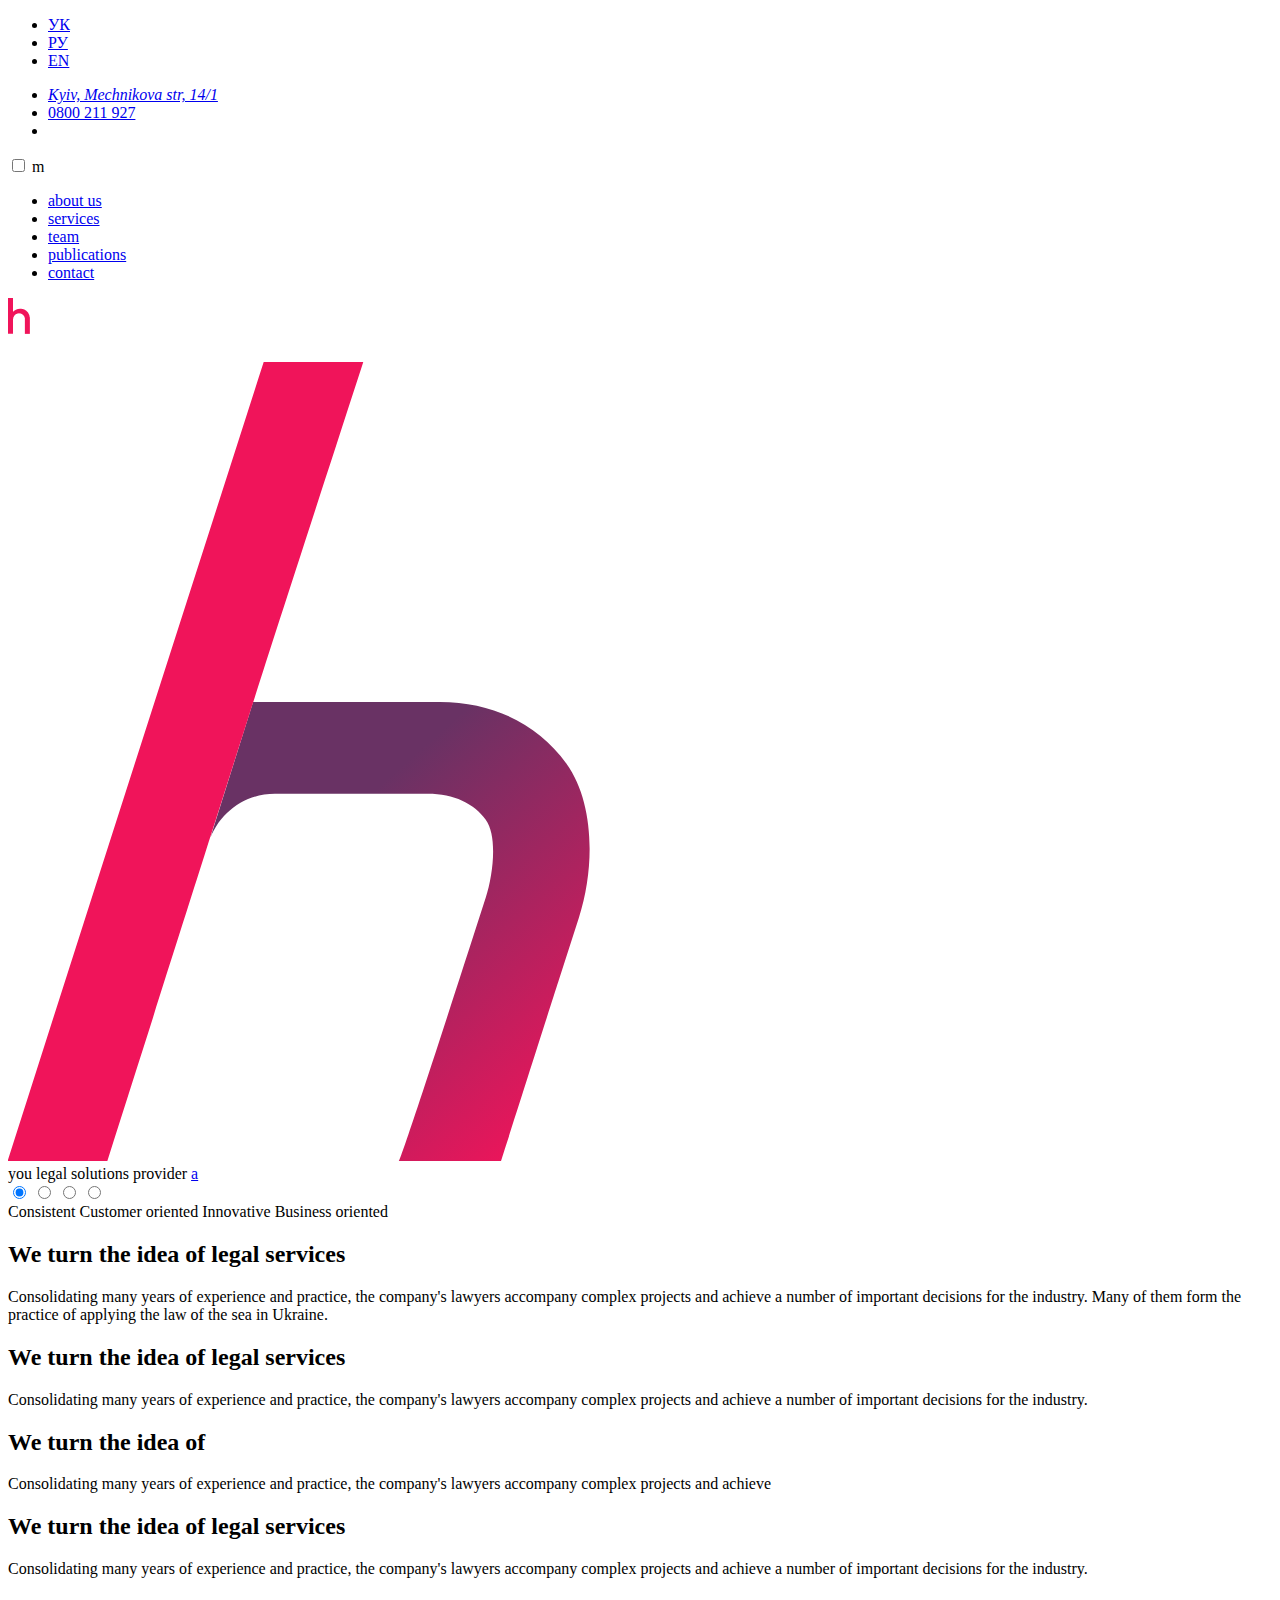
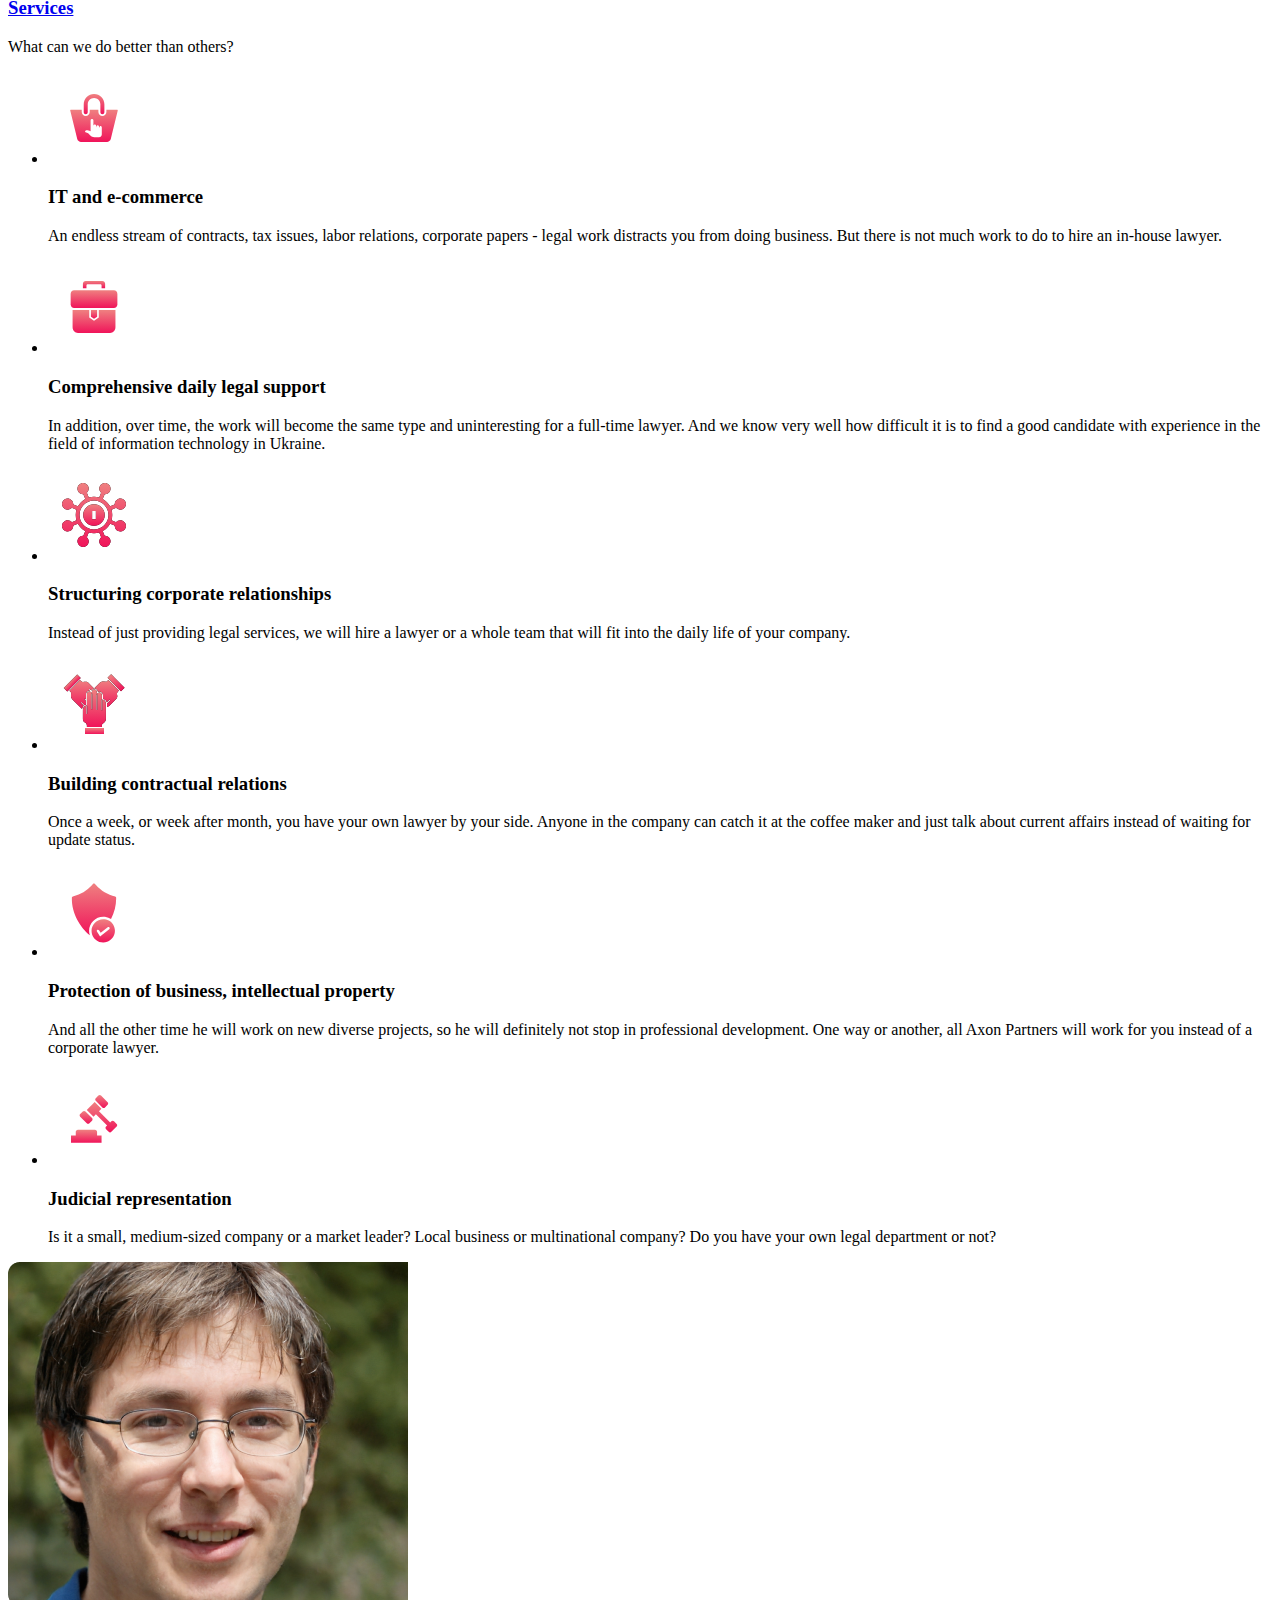
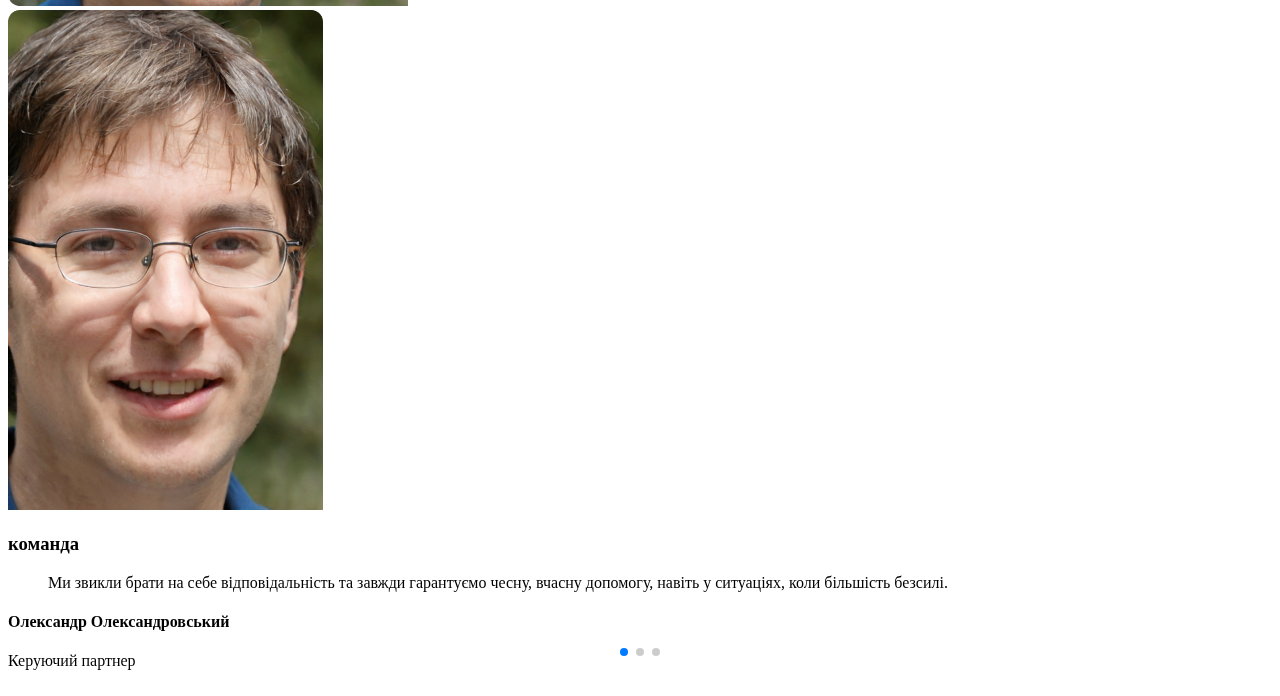
==== dev/index.html @ 2caf0a15 "f" ====
<!DOCTYPE html>
<html lang="en">

<head>
    <meta charset="UTF-8">
    <meta http-equiv="X-UA-Compatible" content="IE=edge">
    <meta name="viewport" content="width=device-width, initial-scale=1.0">
    <link rel="stylesheet" href="https://cdn.jsdelivr.net/npm/swiper@8/swiper-bundle.min.css"/>
    <link rel="stylesheet" href="css/style.css">
    <title>Document</title>
</head>

<body>
    <div id="wrapper">
        <header id="header">
            <div class="container">
                <div class="head">
                    <div class="head__text">
                        <div class="head__menu-top">
                            <ul class="head__lang">
                                <li class="head__info-lang"><a class="head__lang-link" href="#">УК</a></li>
                                <li class="head__info-lang"><a class="head__lang-link" href="#">РУ</a></li>
                                <li class="head__info-lang"><a class="head__lang-link head__lang-link--active" href="#">EN</a></li>
                            </ul>
                            <ul class="head__info">
                                <li class="head__info-contact mobile-none">
                                    <a class="head__contact-link head__contact-link--fw-reg" href="#">
                                        <address>Kyiv, Mechnikova str, 14/1</address>
                                    </a>
                                </li>
                                <li class="head__info-contact"><a class="head__contact-link" href="tel:0800211927">0800 211 927</a></li>
                                <li class="head__info-contact mobile-none"><a class="head__contact-link head__fb" href="#"><span class="icon-facebook"></span></a></li>
                            </ul>
                        </div>
                        <input id="drop" type="checkbox">
                        <label for="drop" class="drop"><span>m</span></label>
                        <div class="drop-bg">
                            <ul class="head__menu mobile-none">
                                <li class="head__menu-list"><a class="head__menu-link" href="#">about us</a></li>
                                <li class="head__menu-list"><a class="head__menu-link" href="#">services</a></li>
                                <li class="head__menu-list"><a class="head__menu-link" href="#">team</a></li>
                                <li class="head__menu-list"><a class="head__menu-link" href="#">publications</a></li>
                                <li class="head__menu-list"><a class="head__menu-link" href="#">contact</a></li>
                            </ul>
                        </div>
                    </div>
                    <div class="head__logo">
                        <a class="head__logo-link" href="#"><img src="images/logo.png" alt="logo"></a>
                    </div>
                </div>
            </div>
        </header>
        <main id="main">
            <div class="main-grad">
                <div class="container">
                    <div class="symbol">
                        <div class="symbol__img">
                            <img src="images/Symbol.svg" alt="symbol">
                        </div>
                        <span class="symbol__text-pos">you legal solutions provider</span>
                        <a href="#" class="symbol__btn-pos"><span class="symbol__arrow">a</span></a>
                    </div>
                    <div class="menu-check">
                        <input id="cons" name="chek" type="radio" checked>
                        <input id="cust" name="chek" type="radio">
                        <input id="innov" name="chek" type="radio">
                        <input id="busin" name="chek" type="radio">
                        <div class="menu-check__list menu-check__swiper">
                            <label class="hero menu-check__click" for="cons">Consistent</label>
                            <label class="hero menu-check__click" for="cust">Customer oriented</label>
                            <label class="hero menu-check__click" for="innov">Innovative</label>
                            <label class="hero menu-check__click" for="busin">Business oriented</label>
                        </div>
                        <div class="menu-check__body">
                            <div class="cons radio">
                                <h2 class="menu-check__title">We turn the idea of legal services</h2>
                                <p>
                                    Consolidating many years of experience and practice, the
                                    company's lawyers accompany complex projects and
                                    achieve a number of important decisions for the industry.
                                    Many of them form the practice of applying the law of the
                                    sea in Ukraine.
                                </p>
                            </div>
                            <div class="cust radio">
                                <h2 class="menu-check__title">We turn the idea of legal services</h2>
                                <p>
                                    Consolidating many years of experience and practice, the 
                                    company's lawyers accompany complex projects and 
                                    achieve a number of important decisions for the industry.
                                </p>
                            </div>
                            <div class="innov radio">
                                <h2 class="menu-check__title">We turn the idea of </h2>
                                <p>
                                    Consolidating many years of experience and practice, the 
                                    company's lawyers accompany complex projects and 
                                    achieve
                                </p>
                            </div>
                            <div class="busin radio">
                                <h2 class="menu-check__title">We turn the idea of legal services</h2>
                                <p>
                                    Consolidating many years of experience and practice, the 
                                    company's lawyers accompany complex projects and 
                                    achieve a number of important decisions for the industry. 
                                </p>
                            </div>
                        </div>
                    </div>
                    <div class="line-cards">
                        <a class="line-cards__btn" href="#"><h3 class="h3-caps line-cards__h3-caps">Services</h3></a>
                        <span class="hero line-cards__hero">What can we do better than others?</span>
                        <ul class="line-cards__list">
                            <li class="line-cards__list-li">
                                <div class="line-cards__card">
                                    <div class="line-cards__photo">
                                        <img src="images/it.svg" alt="it">
                                    </div>
                                    <div class="line-cards__text">
                                        <h3 class="line-cards__title">IT and e-commerce</h3>
                                        <p class="line-cards__description">
                                            An endless stream of contracts, tax issues, labor relations,
                                            corporate papers - legal work distracts you from doing business.
                                            But there is not much work to do to hire an in-house lawyer.
                                        </p>
                                    </div>
                                </div>
                            </li>
                            <li class="line-cards__list-li">
                                <div class="line-cards__card">
                                    <div class="line-cards__photo">
                                        <img src="images/comprehensive.svg" alt="comprehensive">
                                    </div>
                                    <div class="line-cards__text">
                                        <h3 class="line-cards__title">Comprehensive daily
                                            legal support</h3>
                                        <p class="line-cards__description">
                                            In addition, over time, the work will become the same type and
                                            uninteresting for a full-time lawyer. And we know very well
                                            how difficult it is to find a good candidate
                                            with experience in the field of information technology in Ukraine.
                                        </p>
                                    </div>
                                </div>
                            </li>
                            <li class="line-cards__list-li">
                                <div class="line-cards__card">
                                    <div class="line-cards__photo">
                                        <img src="images/structuring.svg" alt="structuring">
                                    </div>
                                    <div class="line-cards__text">
                                        <h3 class="line-cards__title">Structuring corporate relationships</h3>
                                        <p class="line-cards__description">
                                            Instead of just providing legal services, we will hire a
                                            lawyer or a whole team that will fit into the daily life of your company.
                                        </p>
                                    </div>
                                </div>
                            </li>
                            <li class="line-cards__list-li">
                                <div class="line-cards__card">
                                    <div class="line-cards__photo">
                                        <img src="images/building.svg" alt="building">
                                    </div>
                                    <div class="line-cards__text">
                                        <h3 class="line-cards__title">Building contractual relations</h3>
                                        <p class="line-cards__description">
                                            Once a week, or week after month, you have your own lawyer
                                            by your side. Anyone in the company can catch it at
                                            the coffee maker and just talk about current affairs
                                            instead of waiting for update status.
                                        </p>
                                    </div>
                                </div>
                            </li>
                            <li class="line-cards__list-li">
                                <div class="line-cards__card">
                                    <div class="line-cards__photo">
                                        <img src="images/protection.svg" alt="protection">
                                    </div>
                                    <div class="line-cards__text">
                                        <h3 class="line-cards__title">Protection of business, intellectual property</h3>
                                        <p class="line-cards__description">
                                            And all the other time he will work on new diverse projects,
                                            so he will definitely not stop in professional development.
                                            One way or another, all Axon Partners will work for you
                                            instead of a corporate lawyer.
                                        </p>
                                    </div>
                                </div>
                            </li>
                            <li class="line-cards__list-li">
                                <div class="line-cards__card">
                                    <div class="line-cards__photo">
                                        <img src="images/judicial.svg" alt="judicial">
                                    </div>
                                    <div class="line-cards__text">
                                        <h3 class="line-cards__title">Judicial representation</h3>
                                        <p class="line-cards__description">
                                            Is it a small, medium-sized company or a market leader?
                                            Local business or multinational company?
                                            Do you have your own legal department or not?
                                        </p>
                                    </div>
                                </div>
                            </li>
                        </ul>
                    </div>
                </div>
            </div>
            <div class="container">
                <div class="swiper">
                    <div class="swiper-wrapper">
                        <div class="swiper-slide">
                            <div class="team">
                                <div class="team__photo">
                                    <div class="team__petay">
                                        <img src="images/petay.png" alt="petay">
                                    </div>
                                    <div class="team__petay-mobile">
                                        <img src="images/petay-mobile.png" alt="petay-mobile">
                                    </div>
                                </div>
                                <div class="team__discription">
                                    <h3 class="h3-caps">команда</h3>
                                    <blockquote class="hero team__hero">
                                        Ми звикли брати на себе відповідальність та завжди 
                                        гарантуємо чесну, вчасну допомогу, навіть у ситуаціях, 
                                        коли більшість безсилі.
                                    </blockquote>
                                    <figcaption>
                                        <h4 class="team__name">Олександр Олександровський</h4>
                                        <span class="team__position">Керуючий партнер</span>
                                    </figcaption>
                                </div>
                            </div>
                        </div>
                        <div class="swiper-slide">
                            <div class="team">
                                <div class="team_photo">
                                    <div class="team__petay">
                                        <img src="images/petay.png" alt="petay">
                                    </div>
                                    <div class="team__petay-mobile">
                                        <img src="images/petay-mobile.png" alt="petay-mobile">
                                    </div>
                                </div>
                                <div class="team__discription">
                                    <h3 class="h3-caps">команда</h3>
                                    <blockquote class="hero team__hero">
                                        Ми звикли брати на себе відповідальність та завжди 
                                        гарантуємо чесну, вчасну допомогу, навіть у ситуаціях, 
                                        коли більшість безсилі.
                                    </blockquote>
                                    <figcaption>
                                        <h4 class="team__name">Олександр Олександровський</h4>
                                        <span class="team__position">Керуючий партнер</span>
                                    </figcaption>
                                </div>
                            </div>
                        </div>
                        <div class="swiper-slide">
                            <div class="team">
                                <div class="team__photo">
                                    <div class="team__petay">
                                        <img src="images/petay.png" alt="petay">
                                    </div>
                                    <div class="team__petay-mobile">
                                        <img src="images/petay-mobile.png" alt="petay-mobile">
                                    </div>
                                </div>
                                <div class="team__discription">
                                    <h3 class="h3-caps">команда</h3>
                                    <blockquote class="hero team__hero">
                                        Ми звикли брати на себе відповідальність та завжди 
                                        гарантуємо чесну, вчасну допомогу, навіть у ситуаціях, 
                                        коли більшість безсилі.
                                    </blockquote>
                                    <figcaption>
                                        <h4 class="team__name">Олександр Олександровський</h4>
                                        <span class="team__position">Керуючий партнер</span>
                                    </figcaption>
                                </div>
                            </div>
                        </div>
                    </div>
                    <div class="swiper-pagination"></div>
                </div>
            </div>
            <div class="brand">
                <div class="container">
                    <div class="brand__grid-box">
                        <a href=""><img src="" alt=""></a>
                        <a href=""><img src="" alt=""></a>
                        <a href=""><img src="" alt=""></a>
                        <a href=""><img src="" alt=""></a>
                        <a href=""><img src="" alt=""></a>
                        <a href=""><img src="" alt=""></a>
                        <a href=""><img src="" alt=""></a>
                        <a href=""><img src="" alt=""></a>
                    </div>
                    <!-- <ul>
                        <li><a href="#"><img src="ima" alt="hillel"></a></li>
                        <li><a href="#"><img src="" alt="wannabiz"></a></li>
                        <li><a href="#"><img src="" alt="targerine"></a></li>
                        <li><a href="#"><img src="" alt="3d_look"></a></li>
                        <li><a href="#"><img src="" alt="orangear"></a></li>
                        <li><a href="#"><img src="" alt="adtelligent"></a></li>
                        <li><a href="#"><img src="" alt="clickky"></a></li>
                        <li><a href="#"><img src="" alt="eco-leasing"></a></li>
                        <li><a href="#"><img src="" alt="infratek"></a></li>
                        <li><a href="#"><img src="" alt="city-park"></a></li>
                        <li><a href="#"><img src="" alt="art-print_studio"></a></li>
                        <li><a href="#"><img src="" alt="ultimate_card"></a></li>
                    </ul> -->
                </div>
            </div>
        <!-- </div> -->
        </main>
        <footer id="footer">
        </footer>
    </div>
    <script src="https://cdn.jsdelivr.net/npm/swiper@8/swiper-bundle.min.js"></script>
    <script>
        const swiper = new Swiper('.swiper', {
            loop: true,

            pagination: {
                el: '.swiper-pagination',
                clickable: true,
            },
        });
    </script>
    <!-- <script>
        const swiper_check = new Swiper('.menu-check__swiper', {
            loop: true,

            effect: slide,
            clickable: true,
            pagination: {
                el: '.swiper-slide',
                clickable: true,

                breakpoints: {
                    480: {
                        clickable: false,
                    },
                },
            },
        });
    </script> -->
</body>

</html>
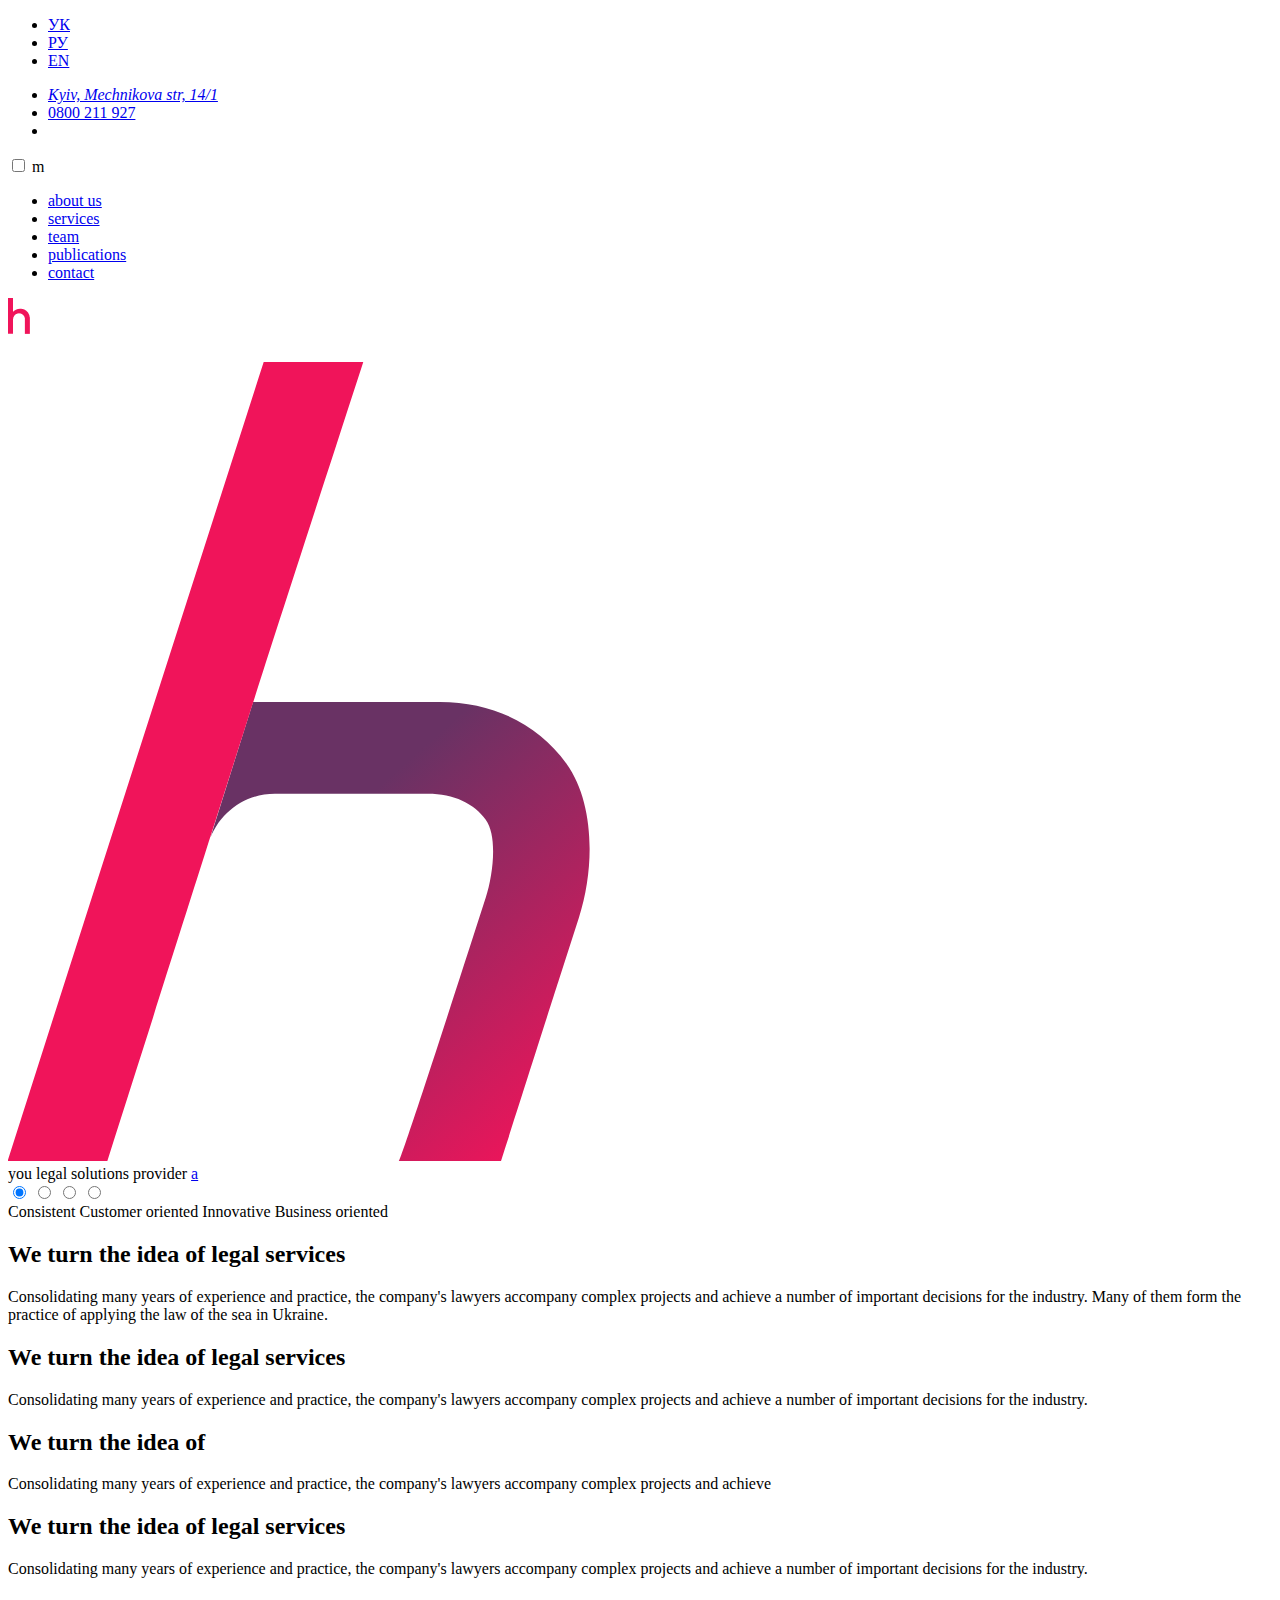
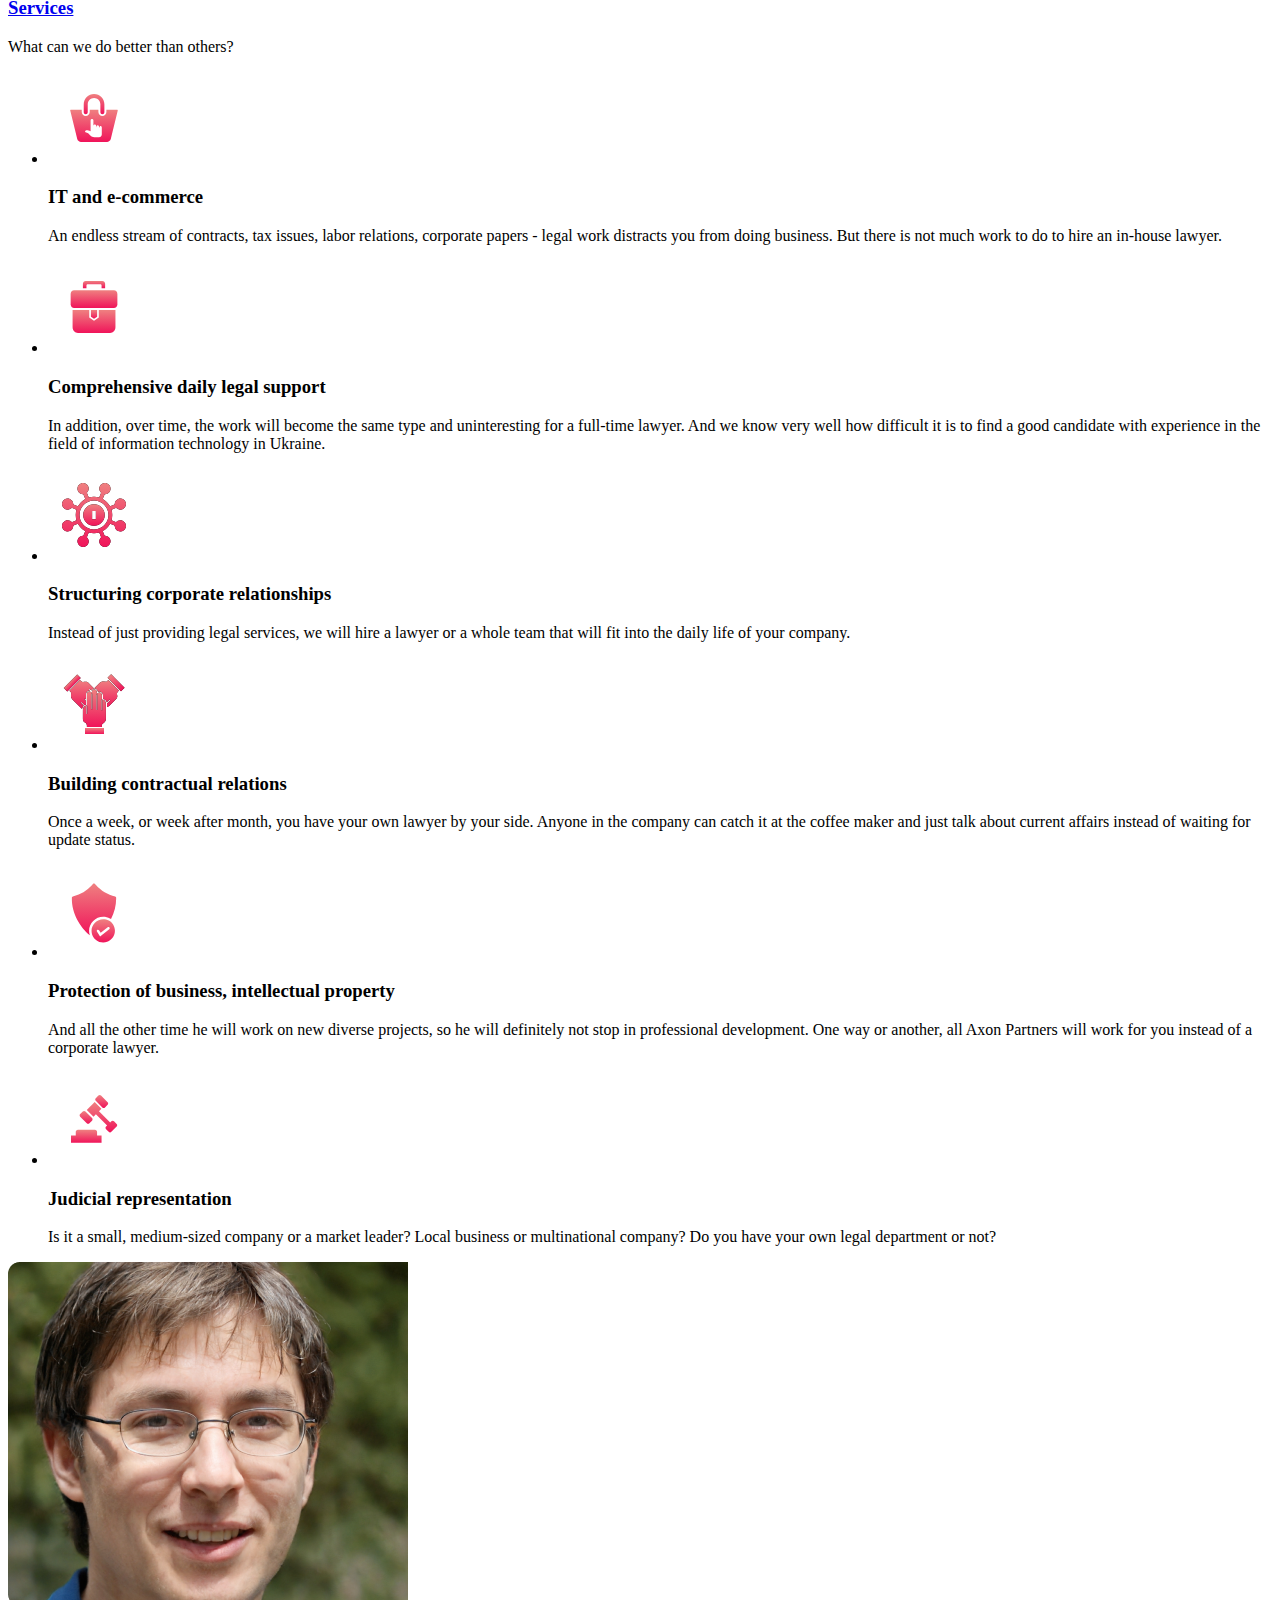
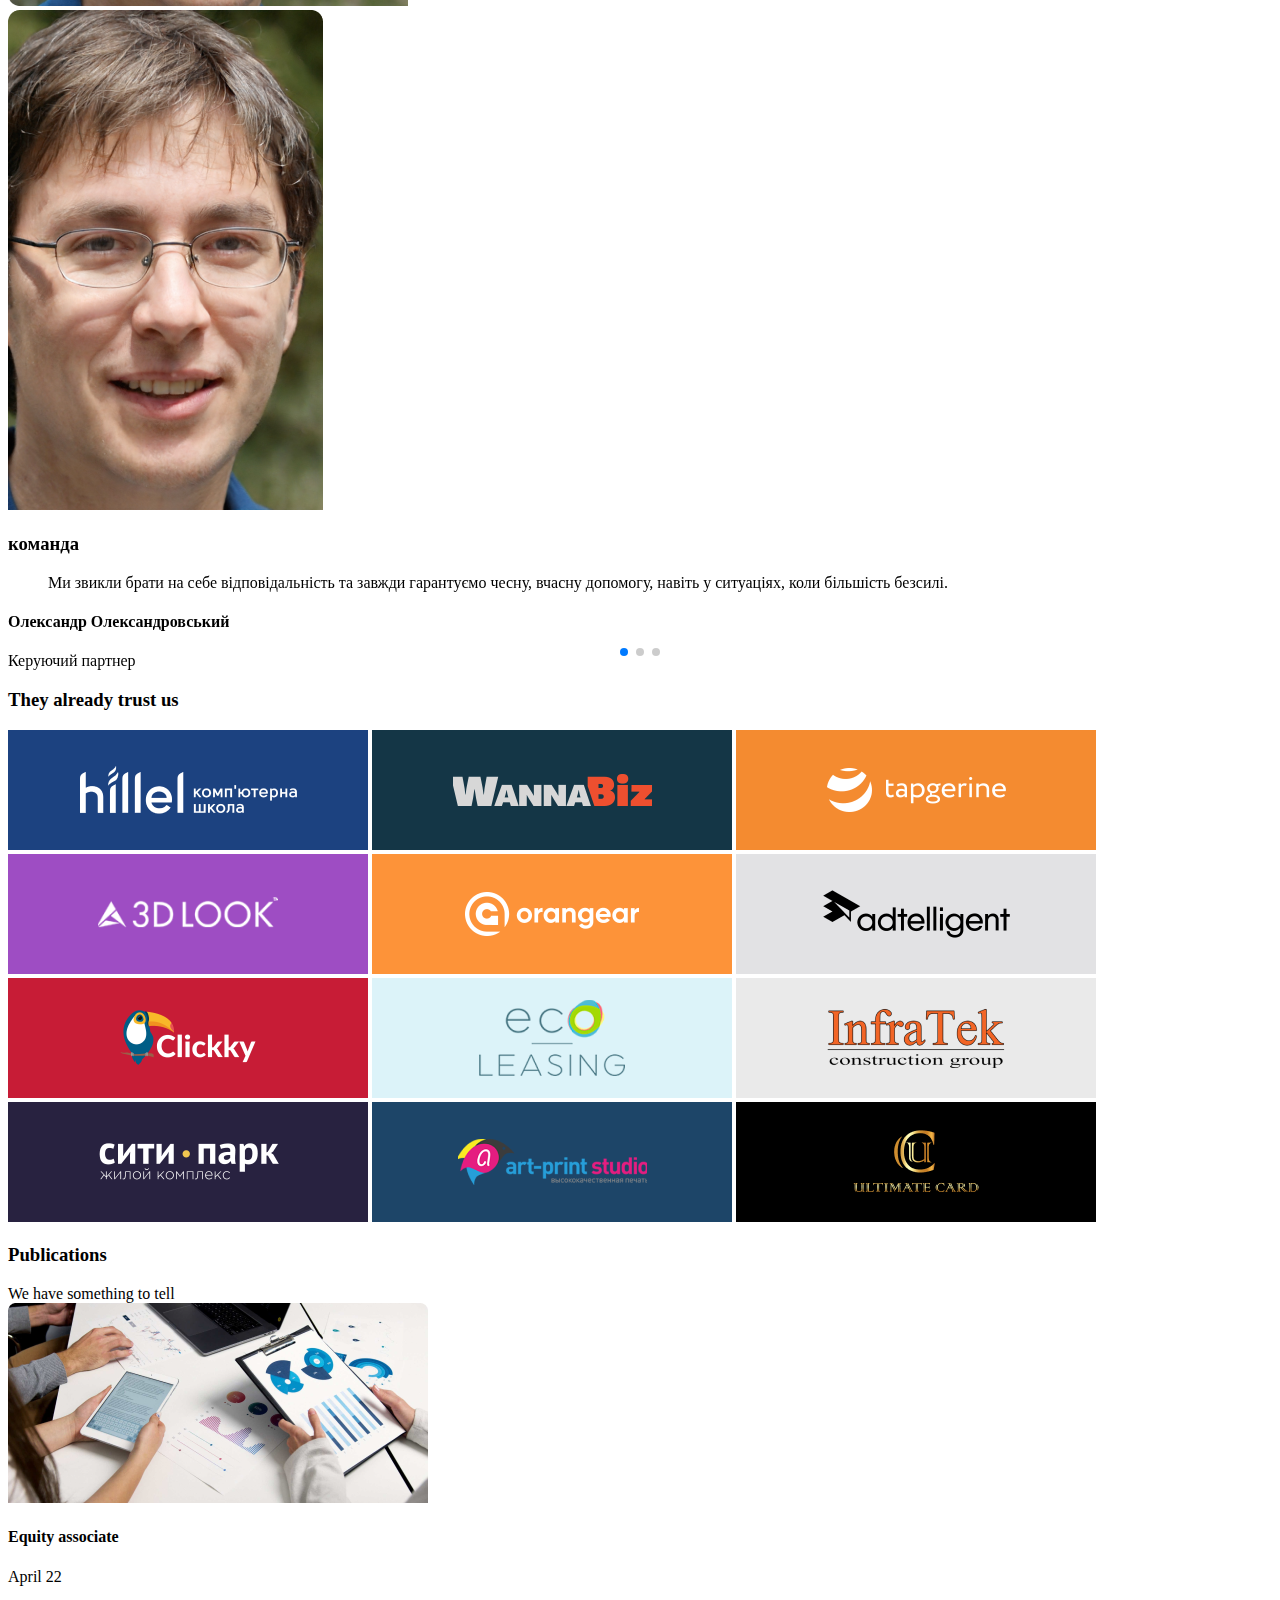
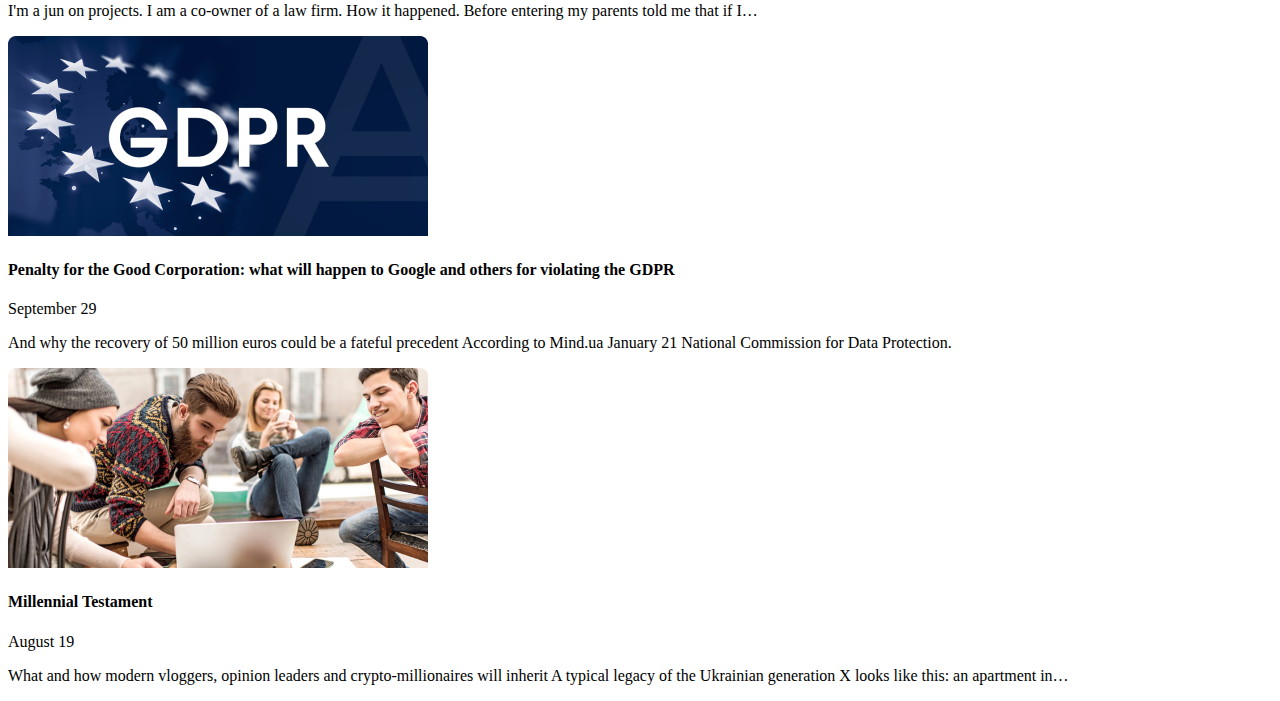
==== commit a3e539c4: "f" ====
--- a/dev/index.html
+++ b/dev/index.html
@@ -289,34 +289,61 @@
                 </div>
             </div>
             <div class="brand">
+                <h3 class="h3-caps brand__h3-caps">They already trust us</h3>
+                <div class="brand__grid-box">
+                    <a class="brand__img" href="#"><img src="images/hillel.png" alt="hillel"></a>
+                    <a class="brand__img" href="#"><img src="images/wannabiz.png" alt="wannabiz"></a>
+                    <a class="brand__img" href="#"><img src="images/targerin.png" alt="targerine"></a>
+                    <a class="brand__img" href="#"><img src="images/3d_look.png" alt="3d_look"></a>
+                    <a class="brand__img" href="#"><img src="images/orangear.png" alt="orangear"></a>
+                    <a class="brand__img" href="#"><img src="images/adtelligent.png" alt="adtelligent"></a>
+                    <a class="brand__img" href="#"><img src="images/clickky.png" alt="clickky"></a>
+                    <a class="brand__img" href="#"><img src="images/eco-leasing.png" alt="eco-leasing"></a>
+                    <a class="brand__img" href="#"><img src="images/infatek.png" alt="infratek"></a>
+                    <a class="brand__img" href="#"><img src="images/city-park.png" alt="city-park"></a>
+                    <a class="brand__img" href="#"><img src="images/art-print_studio.png" alt="art-print_studio"></a>
+                    <a class="brand__img" href="#"><img src="images/ultimate_card.png" alt="ultimate_card"></a>
+                </div>
+            </div>
+            <div class="article">
                 <div class="container">
-                    <div class="brand__grid-box">
-                        <a href=""><img src="" alt=""></a>
-                        <a href=""><img src="" alt=""></a>
-                        <a href=""><img src="" alt=""></a>
-                        <a href=""><img src="" alt=""></a>
-                        <a href=""><img src="" alt=""></a>
-                        <a href=""><img src="" alt=""></a>
-                        <a href=""><img src="" alt=""></a>
-                        <a href=""><img src="" alt=""></a>
-                    </div>
-                    <!-- <ul>
-                        <li><a href="#"><img src="ima" alt="hillel"></a></li>
-                        <li><a href="#"><img src="" alt="wannabiz"></a></li>
-                        <li><a href="#"><img src="" alt="targerine"></a></li>
-                        <li><a href="#"><img src="" alt="3d_look"></a></li>
-                        <li><a href="#"><img src="" alt="orangear"></a></li>
-                        <li><a href="#"><img src="" alt="adtelligent"></a></li>
-                        <li><a href="#"><img src="" alt="clickky"></a></li>
-                        <li><a href="#"><img src="" alt="eco-leasing"></a></li>
-                        <li><a href="#"><img src="" alt="infratek"></a></li>
-                        <li><a href="#"><img src="" alt="city-park"></a></li>
-                        <li><a href="#"><img src="" alt="art-print_studio"></a></li>
-                        <li><a href="#"><img src="" alt="ultimate_card"></a></li>
-                    </ul> -->
-                </div>
-            </div>
-        <!-- </div> -->
+                    <h3 class="h3-caps article__h3-caps">Publications</h3>
+                    <span class="hero article__hero">We have something to tell</span>
+                    <div class="article__grid-box">
+                        <div class="article__card">
+                            <div class="article__card-img">
+                                <img src="images/equity.png" alt="equity">
+                            </div>
+                            <div class="article__card-body">
+                                <h4 class="article__title">Equity associate</h4>
+                                <span class="article__date h3-caps">April 22</span>
+                                <p class="article__text">I'm a jun on projects. I am a co-owner of a law firm. How it happened. Before entering my parents told me that if I…</p>
+                            </div>
+                        </div>
+                        <div class="article__card">
+                            <div class="article__card-img">
+                                <img src="images/gdpr.png" alt="gdpr">
+                            </div>
+                            <div class="article__card-body">
+                                <h4 class="article__title">Penalty for the Good Corporation: what will happen to Google and others for violating the GDPR</h4>
+                                <span class="article__date h3-caps">September 29</span>
+                                <p class="article__text">And why the recovery of 50 million euros could be a fateful precedent According to Mind.ua January 21 National Commission for Data Protection.</p>
+                            </div>
+                        </div>
+                        <div class="article__card">
+                            <div class="article__card-img">
+                                <img src="images/testament.png" alt="testament">
+                            </div>
+                            <div class="article__card-body">
+                                <h4 class="article__title">Millennial Testament</h4>
+                                <span class="article__date h3-caps">August 19</span>
+                                <p class="article__text">What and how modern vloggers, opinion leaders and crypto-millionaires will inherit A typical legacy of the Ukrainian generation X looks like this: an apartment in…</p>
+                            </div>
+                        </div>
+                    </div>
+                </div>
+            </div>
+            </div>
         </main>
         <footer id="footer">
         </footer>
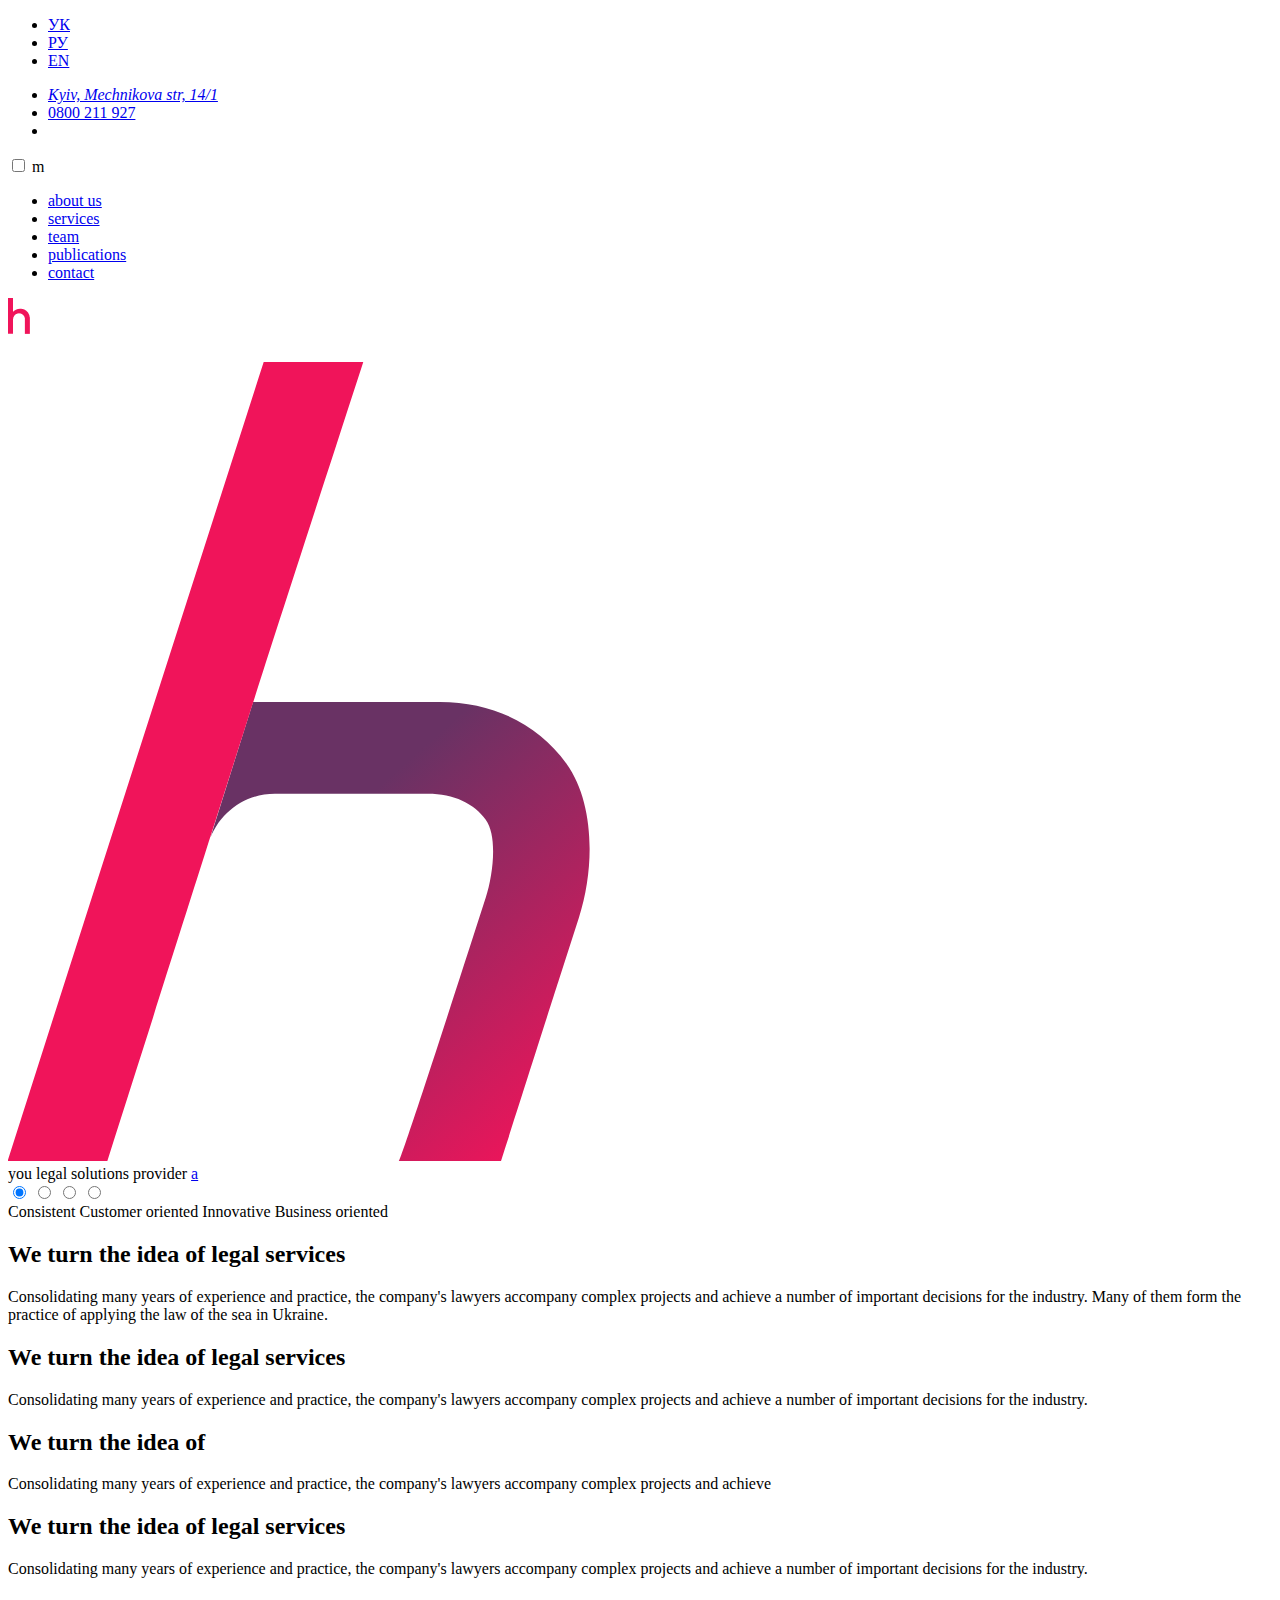
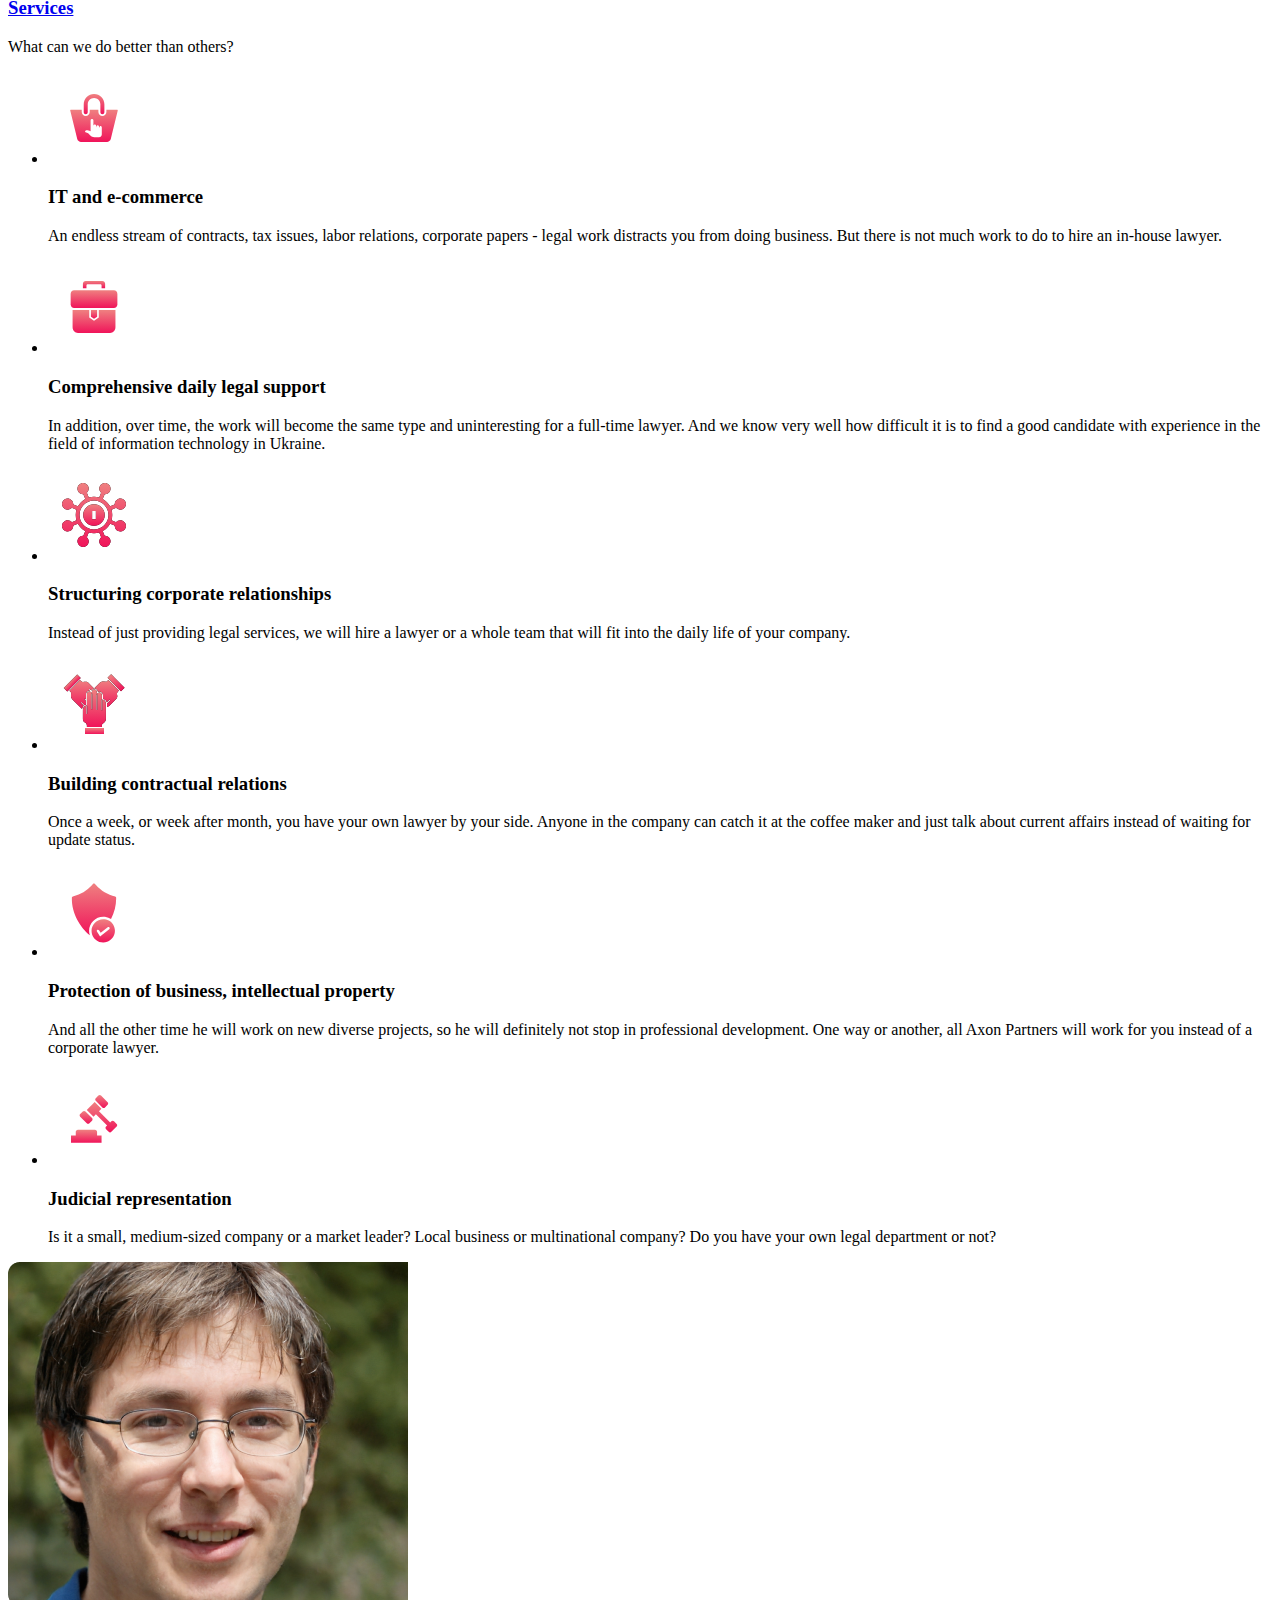
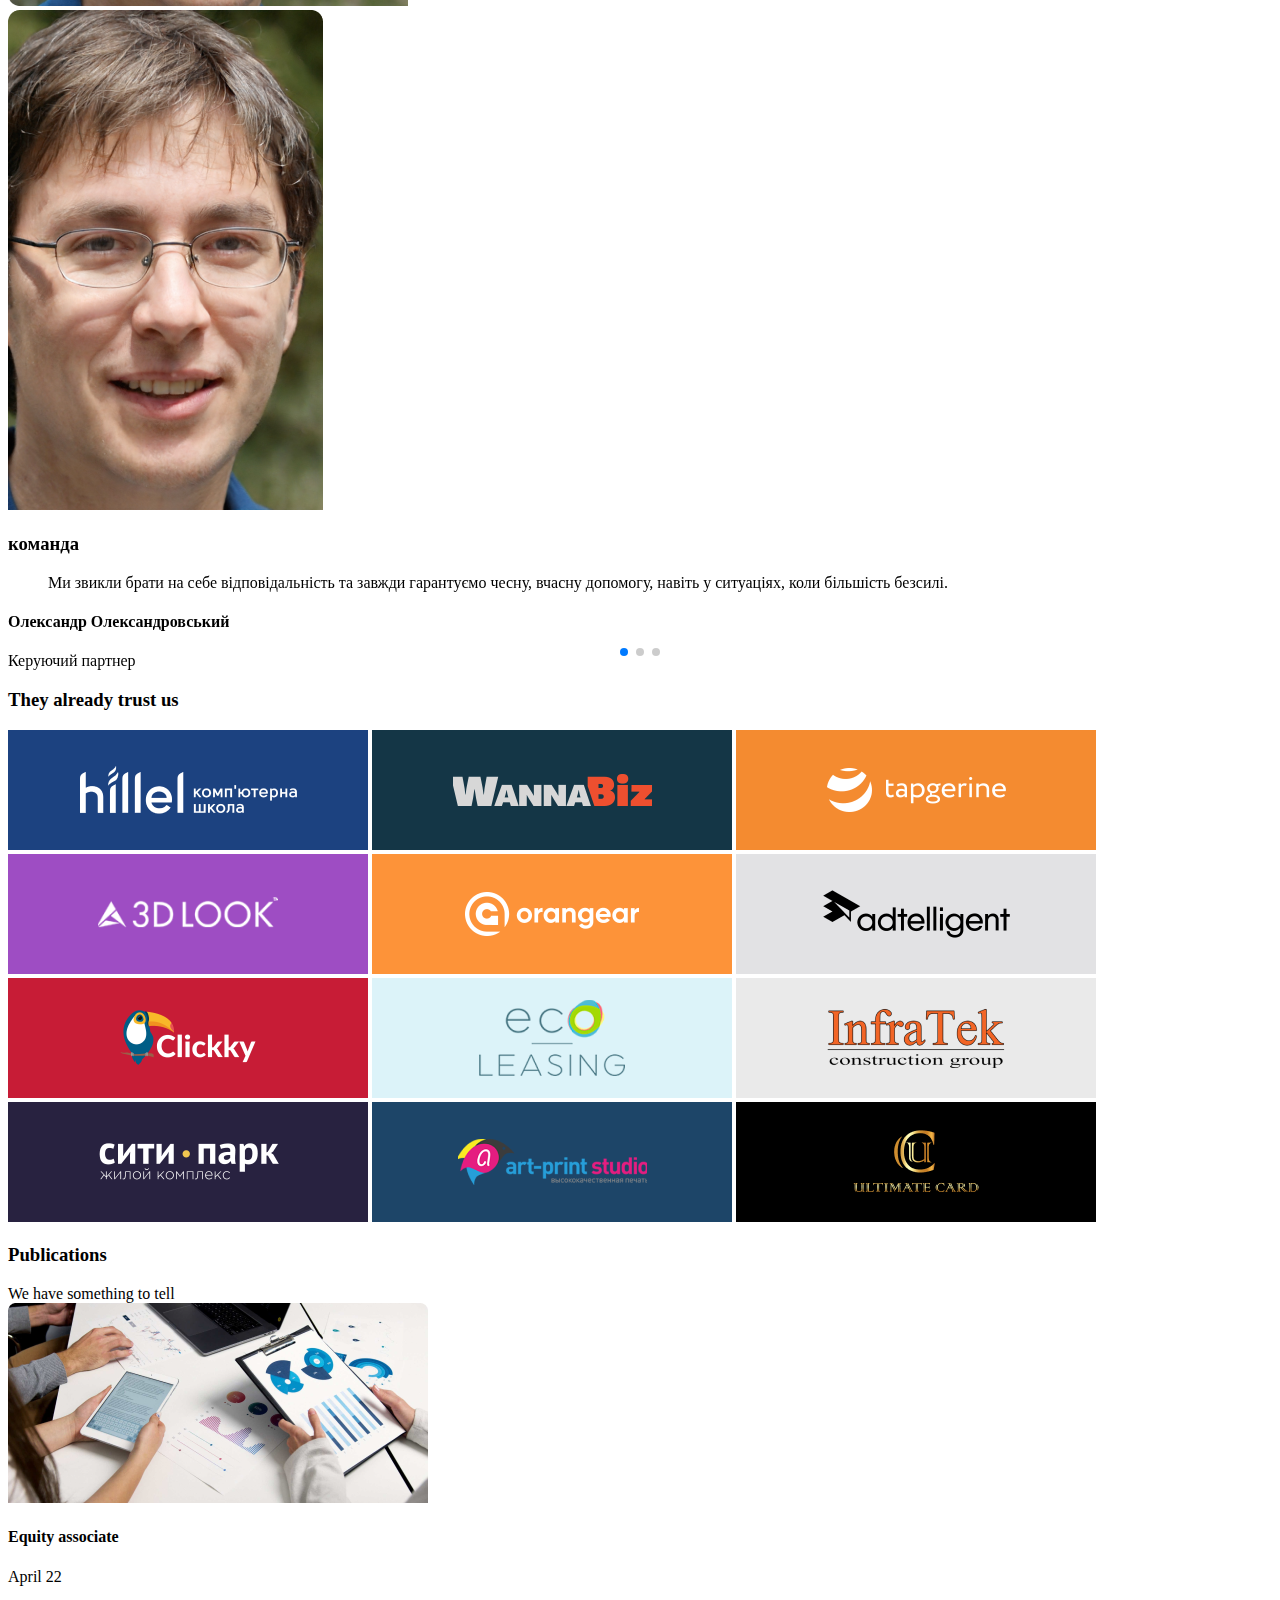
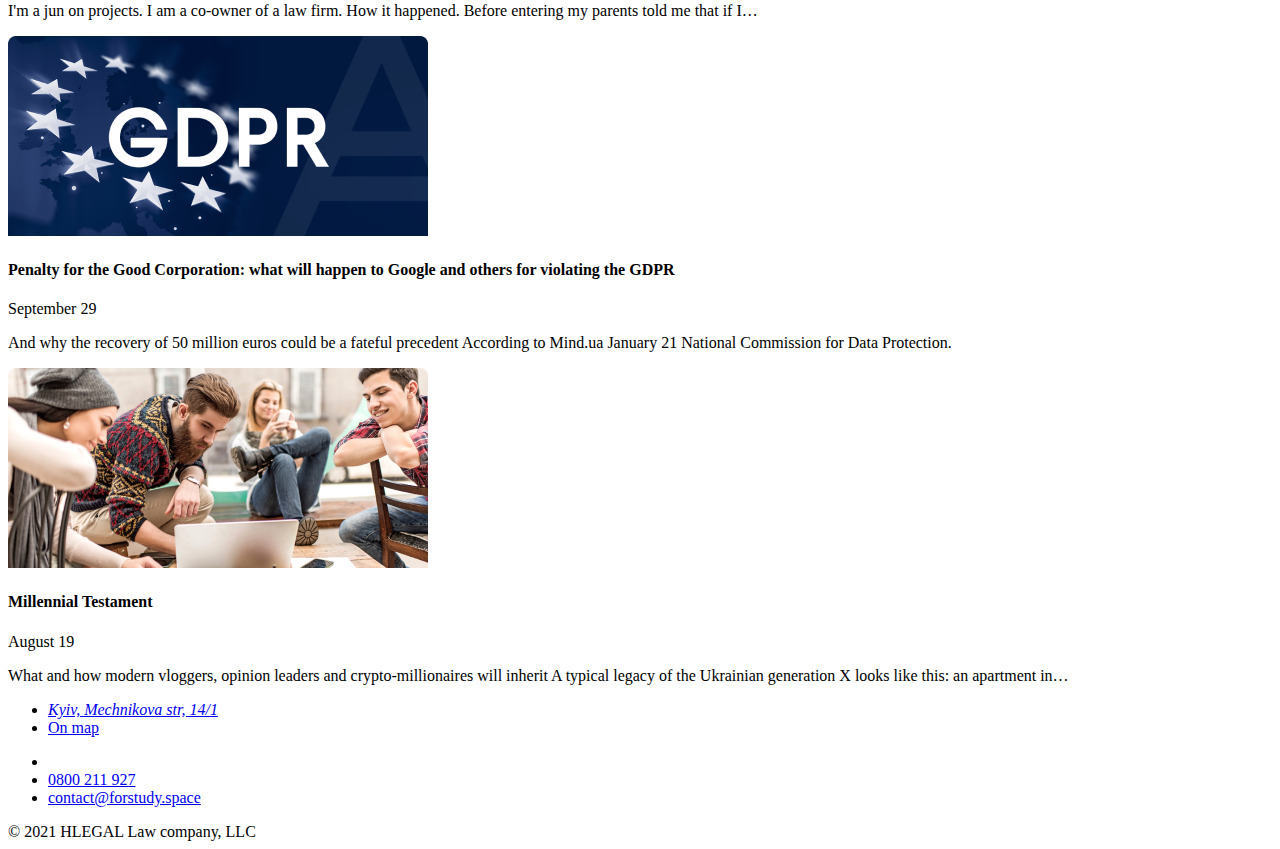
==== commit 50672904: "f" ====
--- a/dev/index.html
+++ b/dev/index.html
@@ -343,9 +343,34 @@
                     </div>
                 </div>
             </div>
-            </div>
         </main>
         <footer id="footer">
+            <div class="footer__wrapper">
+                <div class="container">
+                    <div class="footer">
+                        <ul class="footer__address">
+                            <li class="head__info-contact">
+                                <a class="head__contact-link head__contact-link--fw-reg" href="#">
+                                    <address>Kyiv, Mechnikova str, 14/1</address>
+                                </a>
+                            </li>
+                            <li class="head__info-contact">
+                                <a class="head__info-contact--foot-fz head__info-contact--foot-color" href="#">On map</a>
+                            </li>
+                        </ul>
+                        <ul class="footer__contact">
+                            <li class="head__info-contact">
+                                <a class="head__contact-link head__fb footer__fb head__info-contact--foot-color" href="#">
+                                    <span class="icon-facebook"></span>
+                                </a>
+                            </li>
+                            <li class="head__info-contact"><a class="head__contact-link" href="tel:0800211927">0800 211 927</a></li>
+                            <li class="head__info-contact"><a class="head__contact-link head__info-contact--foot-color" href="mail:contact@forstudy.space">contact@forstudy.space</a></li>
+                        </ul>
+                        <div class="footer__c"><span>© 2021 HLEGAL Law company, LLC</span></div>
+                    </div>
+                </div>
+            </div>
         </footer>
     </div>
     <script src="https://cdn.jsdelivr.net/npm/swiper@8/swiper-bundle.min.js"></script>
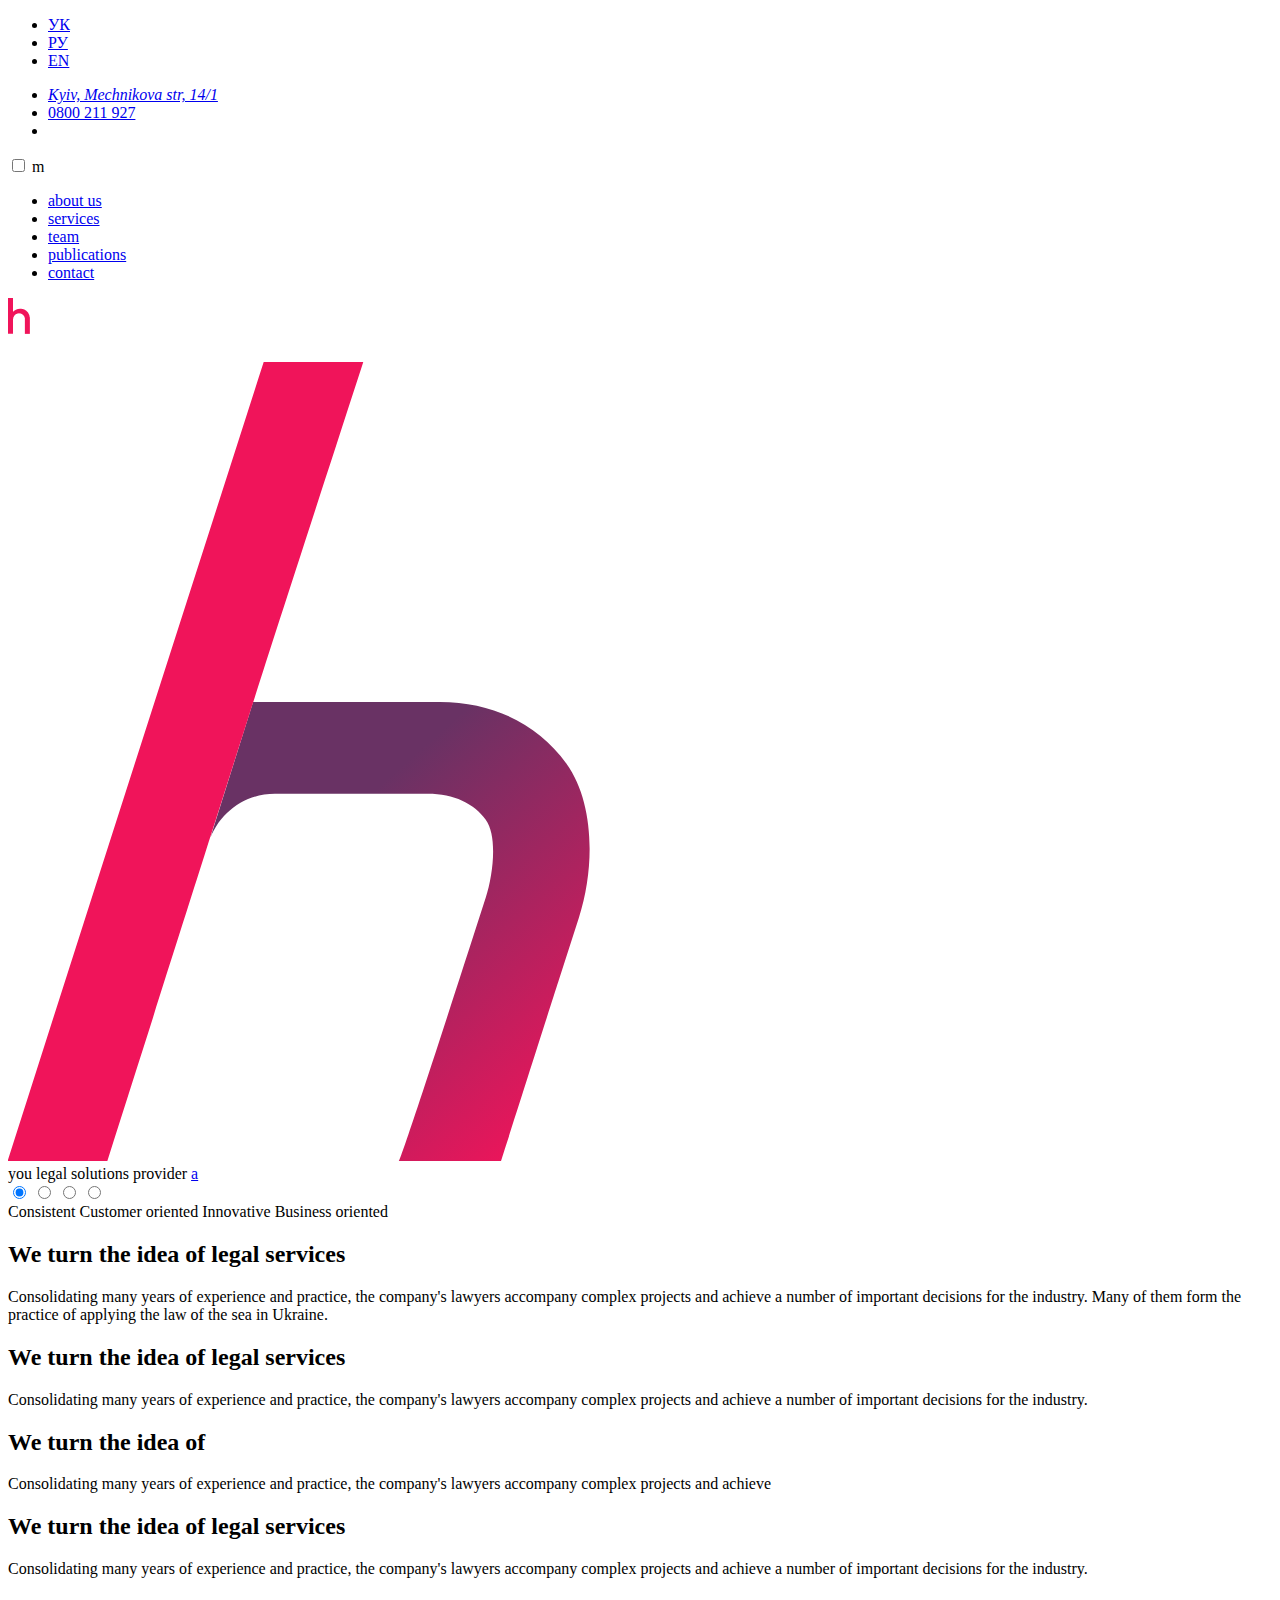
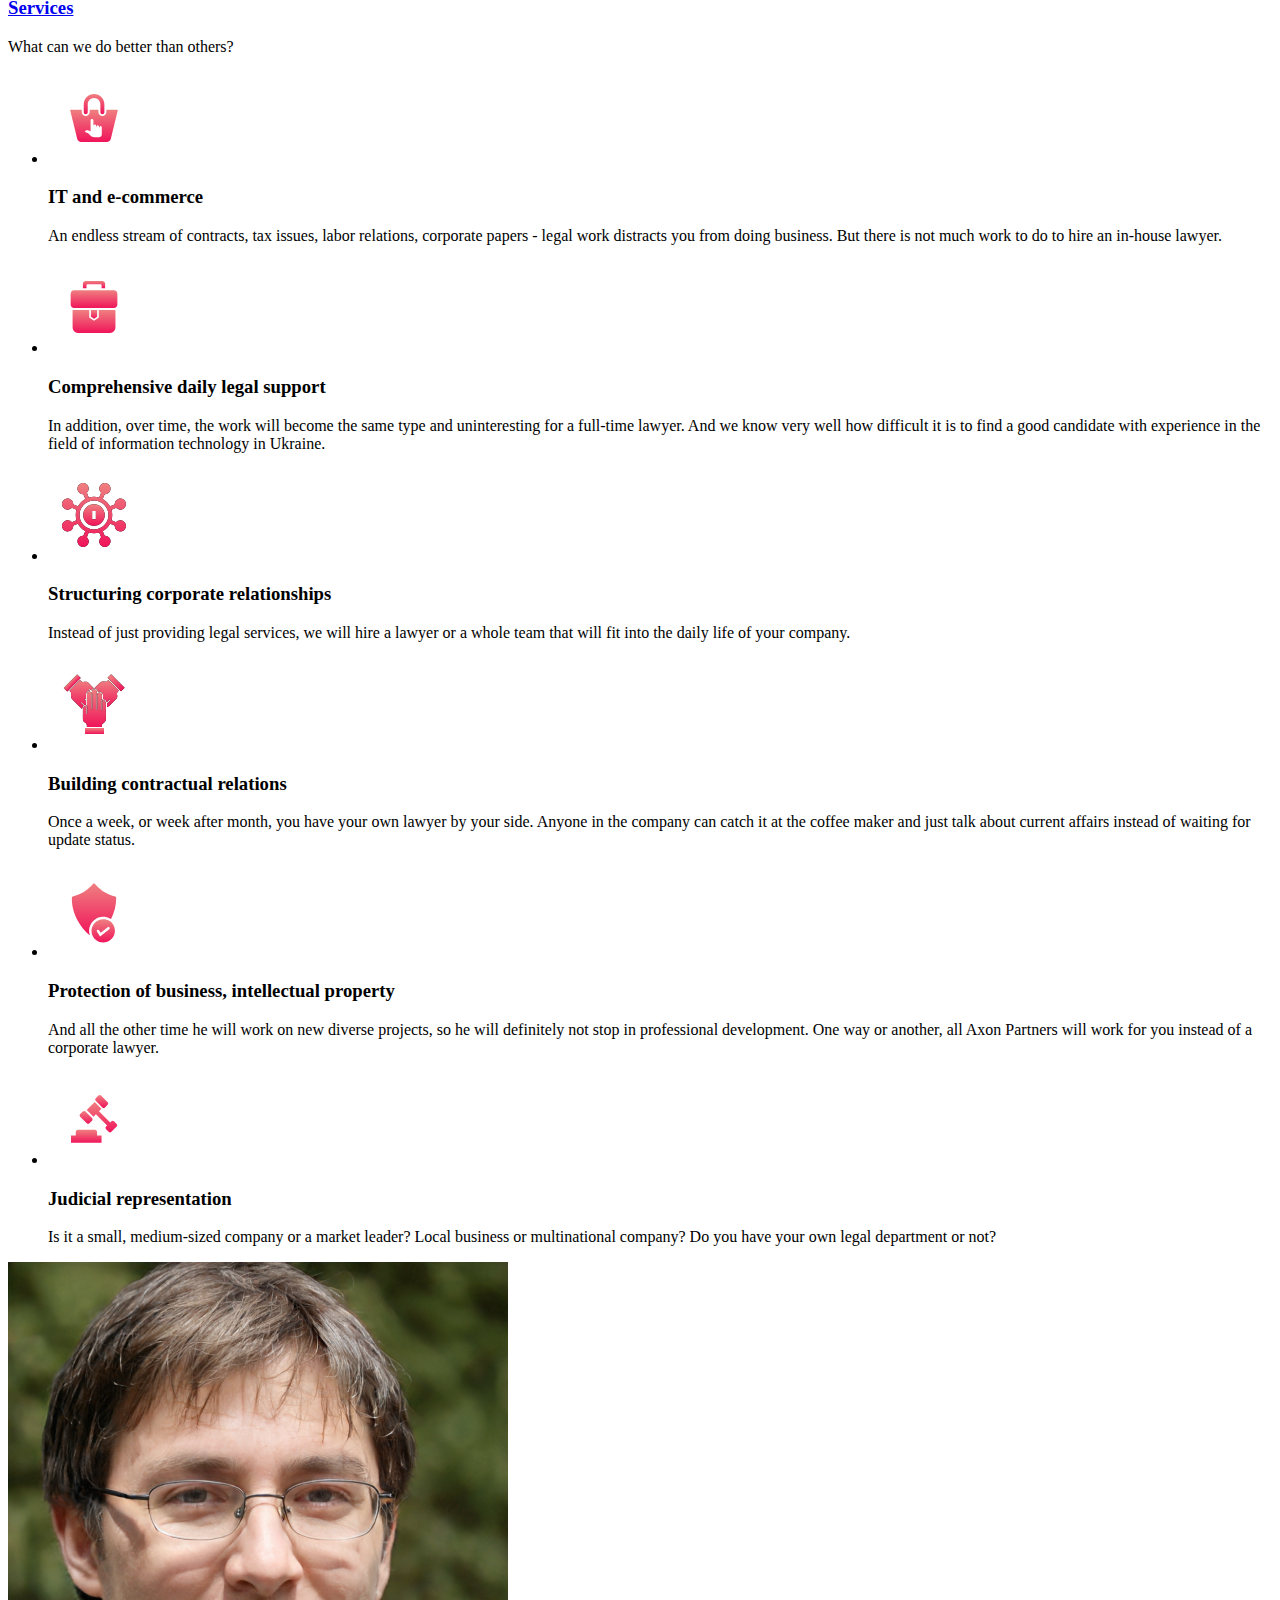
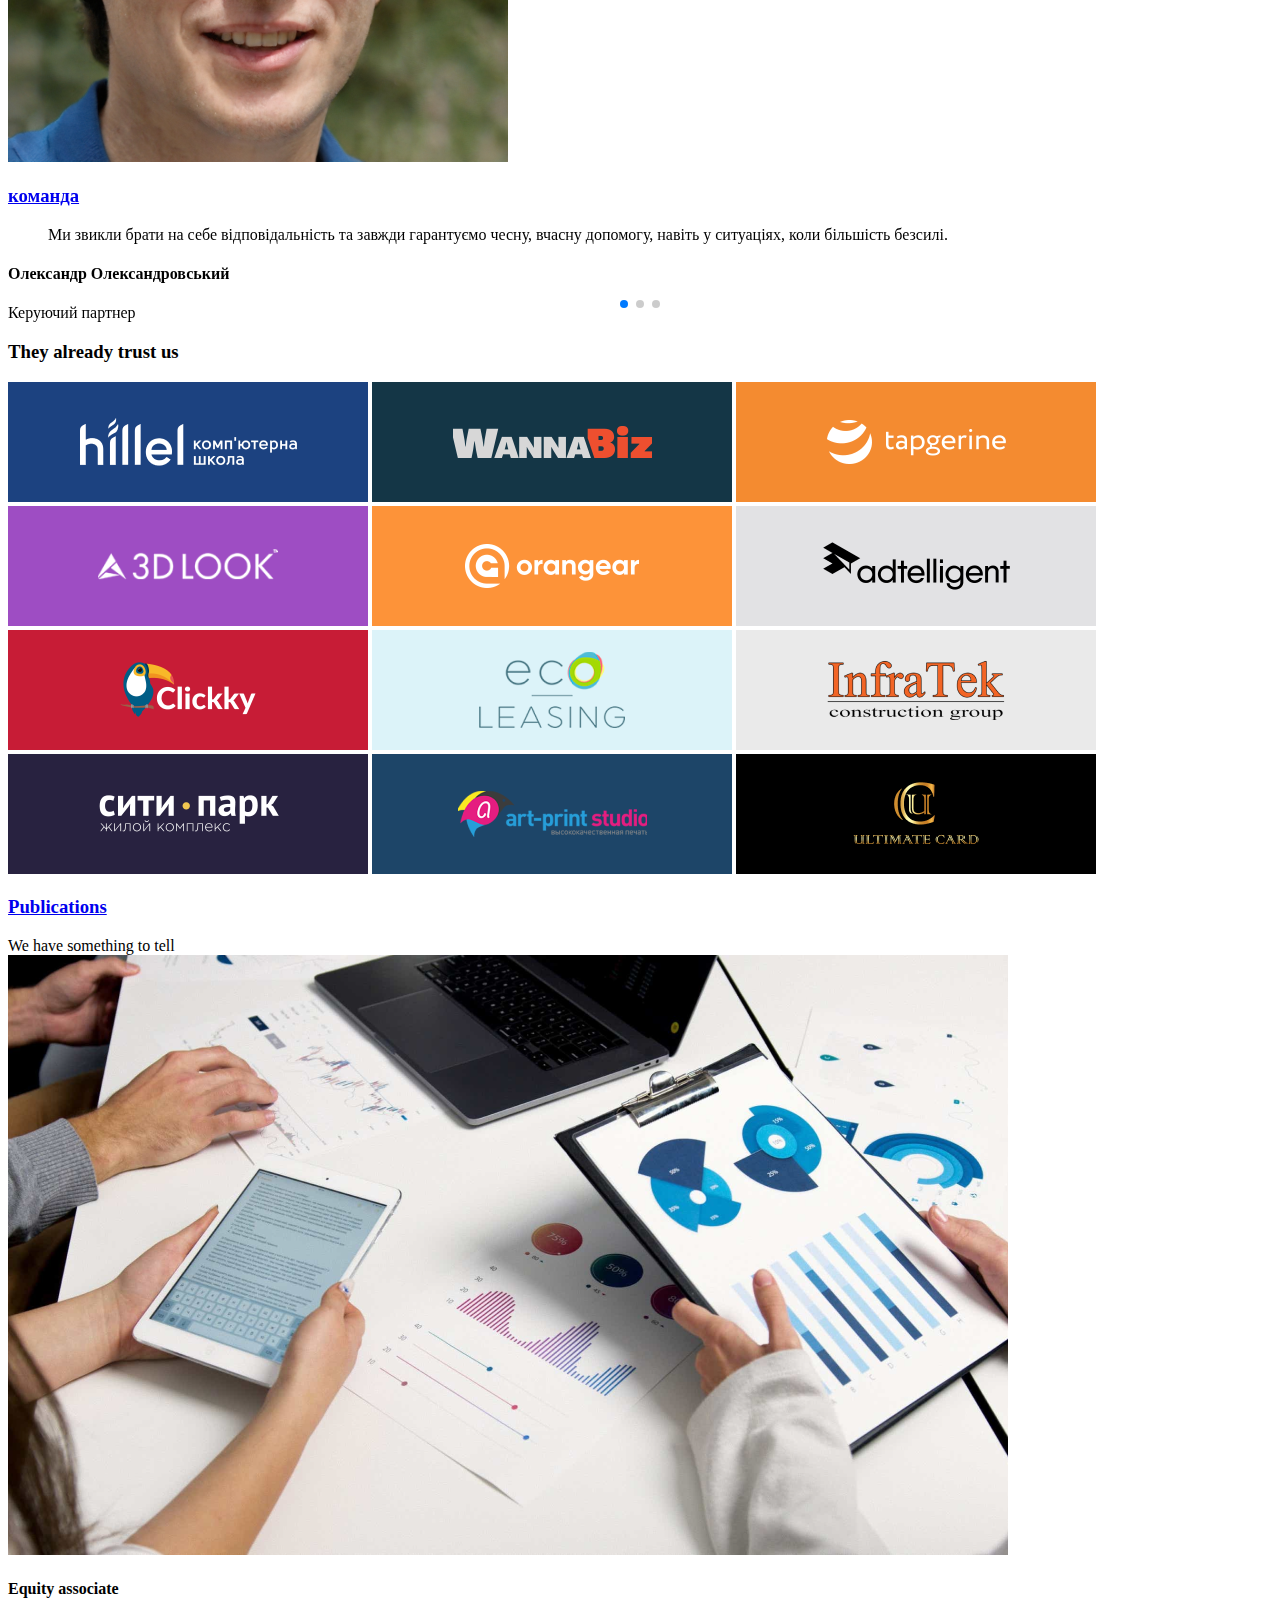
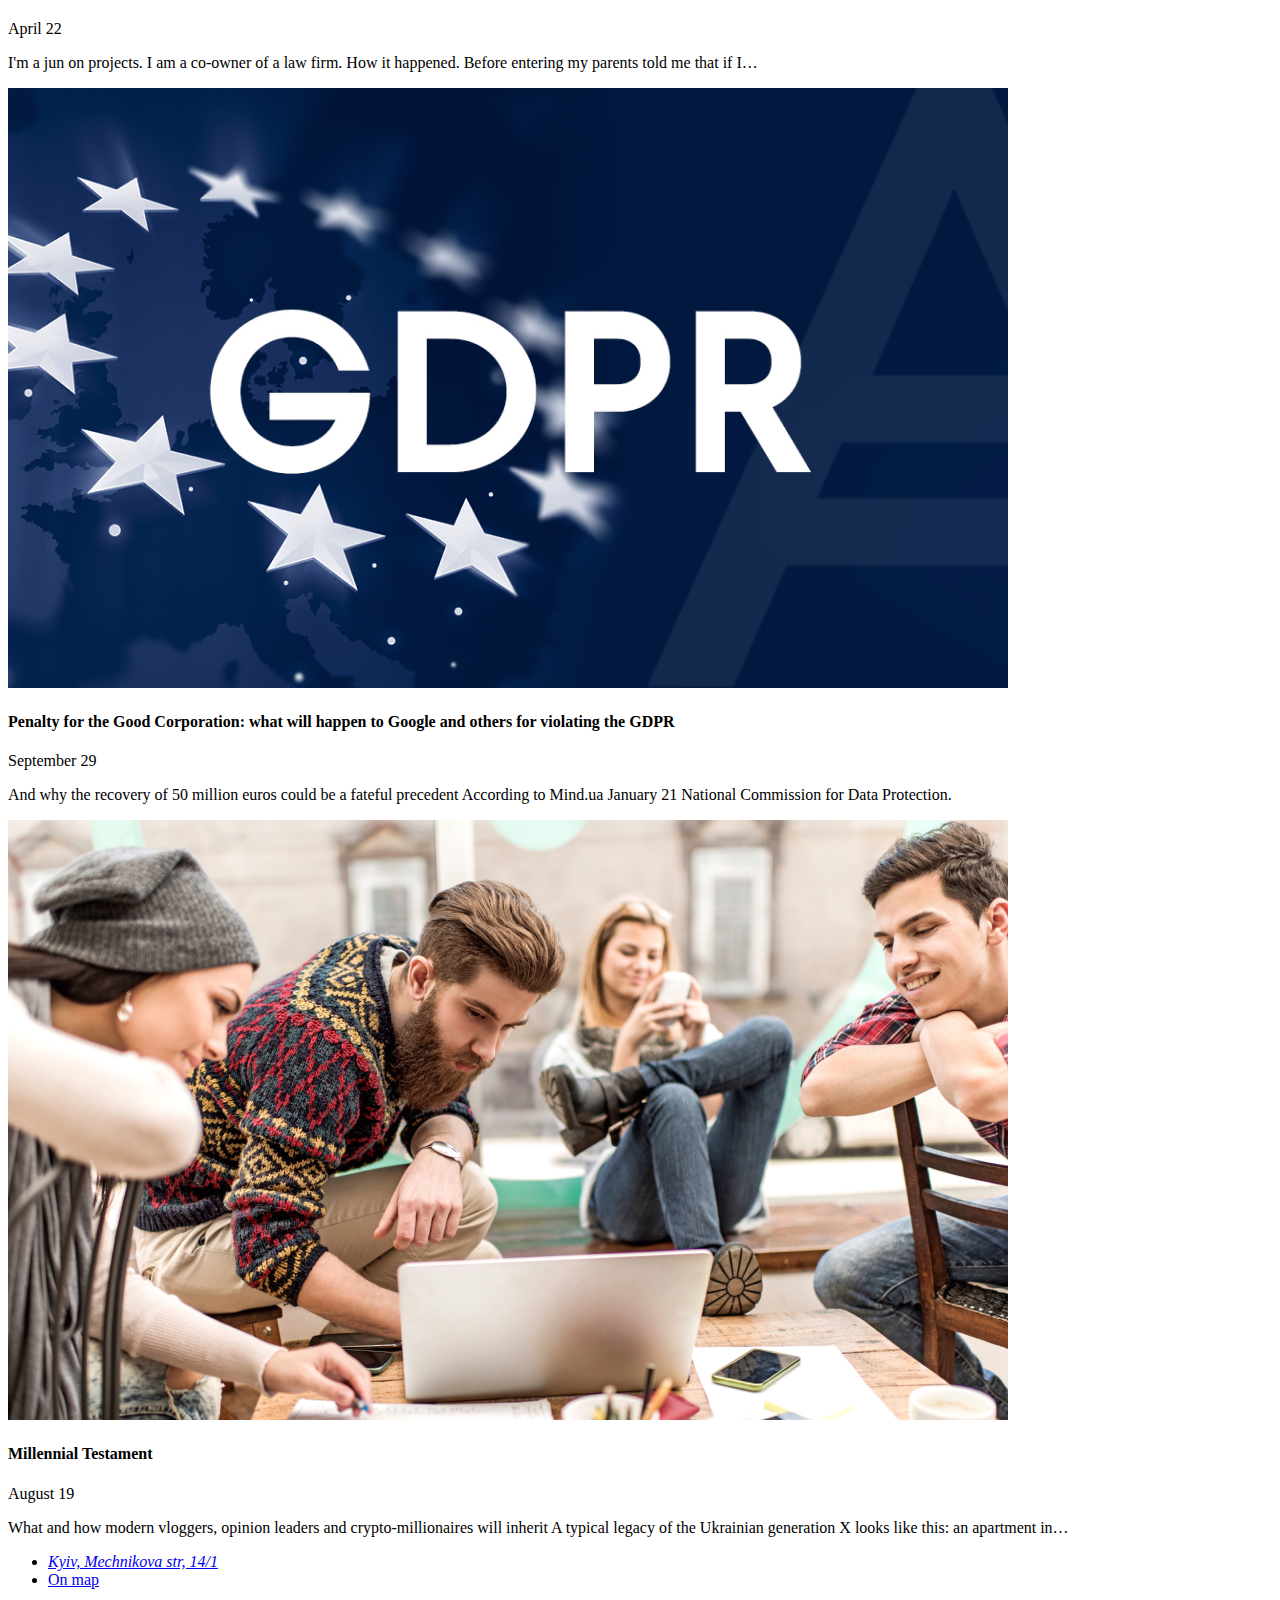
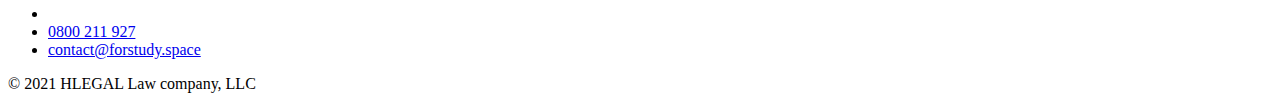
==== commit 48023f7a: "f" ====
--- a/dev/index.html
+++ b/dev/index.html
@@ -215,6 +215,25 @@
                         <div class="swiper-slide">
                             <div class="team">
                                 <div class="team__photo">
+                                    <img src="images/alexandr.png" alt="alexandr">
+                                </div>
+                                <div class="team__discription">
+                                    <a class="team__btn" href="#"><h3 class="h3-caps">команда</h3></a>
+                                    <blockquote class="hero team__hero">
+                                        Ми звикли брати на себе відповідальність та завжди 
+                                        гарантуємо чесну, вчасну допомогу, навіть у ситуаціях, 
+                                        коли більшість безсилі.
+                                    </blockquote>
+                                    <figcaption>
+                                        <h4 class="team__name">Олександр Олександровський</h4>
+                                        <span class="team__position">Керуючий партнер</span>
+                                    </figcaption>
+                                </div>
+                            </div>
+                        </div>
+                        <div class="swiper-slide">
+                            <div class="team">
+                                <div class="team_photo">
                                     <div class="team__petay">
                                         <img src="images/petay.png" alt="petay">
                                     </div>
@@ -238,7 +257,7 @@
                         </div>
                         <div class="swiper-slide">
                             <div class="team">
-                                <div class="team_photo">
+                                <div class="team__photo">
                                     <div class="team__petay">
                                         <img src="images/petay.png" alt="petay">
                                     </div>
@@ -260,30 +279,6 @@
                                 </div>
                             </div>
                         </div>
-                        <div class="swiper-slide">
-                            <div class="team">
-                                <div class="team__photo">
-                                    <div class="team__petay">
-                                        <img src="images/petay.png" alt="petay">
-                                    </div>
-                                    <div class="team__petay-mobile">
-                                        <img src="images/petay-mobile.png" alt="petay-mobile">
-                                    </div>
-                                </div>
-                                <div class="team__discription">
-                                    <h3 class="h3-caps">команда</h3>
-                                    <blockquote class="hero team__hero">
-                                        Ми звикли брати на себе відповідальність та завжди 
-                                        гарантуємо чесну, вчасну допомогу, навіть у ситуаціях, 
-                                        коли більшість безсилі.
-                                    </blockquote>
-                                    <figcaption>
-                                        <h4 class="team__name">Олександр Олександровський</h4>
-                                        <span class="team__position">Керуючий партнер</span>
-                                    </figcaption>
-                                </div>
-                            </div>
-                        </div>
                     </div>
                     <div class="swiper-pagination"></div>
                 </div>
@@ -297,47 +292,49 @@
                     <a class="brand__img" href="#"><img src="images/3d_look.png" alt="3d_look"></a>
                     <a class="brand__img" href="#"><img src="images/orangear.png" alt="orangear"></a>
                     <a class="brand__img" href="#"><img src="images/adtelligent.png" alt="adtelligent"></a>
-                    <a class="brand__img" href="#"><img src="images/clickky.png" alt="clickky"></a>
-                    <a class="brand__img" href="#"><img src="images/eco-leasing.png" alt="eco-leasing"></a>
-                    <a class="brand__img" href="#"><img src="images/infatek.png" alt="infratek"></a>
-                    <a class="brand__img" href="#"><img src="images/city-park.png" alt="city-park"></a>
-                    <a class="brand__img" href="#"><img src="images/art-print_studio.png" alt="art-print_studio"></a>
-                    <a class="brand__img" href="#"><img src="images/ultimate_card.png" alt="ultimate_card"></a>
+                    <a class="brand__img mobile-none" href="#"><img src="images/clickky.png" alt="clickky"></a>
+                    <a class="brand__img mobile-none" href="#"><img src="images/eco-leasing.png" alt="eco-leasing"></a>
+                    <a class="brand__img mobile-none" href="#"><img src="images/infatek.png" alt="infratek"></a>
+                    <a class="brand__img mobile-none" href="#"><img src="images/city-park.png" alt="city-park"></a>
+                    <a class="brand__img mobile-none" href="#"><img src="images/art-print_studio.png" alt="art-print_studio"></a>
+                    <a class="brand__img mobile-none" href="#"><img src="images/ultimate_card.png" alt="ultimate_card"></a>
                 </div>
             </div>
             <div class="article">
                 <div class="container">
-                    <h3 class="h3-caps article__h3-caps">Publications</h3>
-                    <span class="hero article__hero">We have something to tell</span>
-                    <div class="article__grid-box">
-                        <div class="article__card">
-                            <div class="article__card-img">
-                                <img src="images/equity.png" alt="equity">
-                            </div>
-                            <div class="article__card-body">
-                                <h4 class="article__title">Equity associate</h4>
-                                <span class="article__date h3-caps">April 22</span>
-                                <p class="article__text">I'm a jun on projects. I am a co-owner of a law firm. How it happened. Before entering my parents told me that if I…</p>
-                            </div>
-                        </div>
-                        <div class="article__card">
-                            <div class="article__card-img">
-                                <img src="images/gdpr.png" alt="gdpr">
-                            </div>
-                            <div class="article__card-body">
-                                <h4 class="article__title">Penalty for the Good Corporation: what will happen to Google and others for violating the GDPR</h4>
-                                <span class="article__date h3-caps">September 29</span>
-                                <p class="article__text">And why the recovery of 50 million euros could be a fateful precedent According to Mind.ua January 21 National Commission for Data Protection.</p>
-                            </div>
-                        </div>
-                        <div class="article__card">
-                            <div class="article__card-img">
-                                <img src="images/testament.png" alt="testament">
-                            </div>
-                            <div class="article__card-body">
-                                <h4 class="article__title">Millennial Testament</h4>
-                                <span class="article__date h3-caps">August 19</span>
-                                <p class="article__text">What and how modern vloggers, opinion leaders and crypto-millionaires will inherit A typical legacy of the Ukrainian generation X looks like this: an apartment in…</p>
+                    <div class="article__wrapper">
+                        <a class="article__btn" href="#"><h3 class="h3-caps">Publications</h3></a>
+                        <span class="hero article__hero">We have something to tell</span>
+                        <div class="article__grid-box">
+                            <div class="article__card">
+                                <div class="article__card-img">
+                                    <img src="images/equity.png" alt="equity">
+                                </div>
+                                <div class="article__card-body">
+                                    <h4 class="article__title">Equity associate</h4>
+                                    <span class="article__date h3-caps">April 22</span>
+                                    <p class="article__text">I'm a jun on projects. I am a co-owner of a law firm. How it happened. Before entering my parents told me that if I…</p>
+                                </div>
+                            </div>
+                            <div class="article__card">
+                                <div class="article__card-img">
+                                    <img src="images/gdpr.png" alt="gdpr">
+                                </div>
+                                <div class="article__card-body">
+                                    <h4 class="article__title">Penalty for the Good Corporation: what will happen to Google and others for violating the GDPR</h4>
+                                    <span class="article__date h3-caps">September 29</span>
+                                    <p class="article__text">And why the recovery of 50 million euros could be a fateful precedent According to Mind.ua January 21 National Commission for Data Protection.</p>
+                                </div>
+                            </div>
+                            <div class="article__card">
+                                <div class="article__card-img">
+                                    <img src="images/testament.png" alt="testament">
+                                </div>
+                                <div class="article__card-body">
+                                    <h4 class="article__title">Millennial Testament</h4>
+                                    <span class="article__date h3-caps">August 19</span>
+                                    <p class="article__text">What and how modern vloggers, opinion leaders and crypto-millionaires will inherit A typical legacy of the Ukrainian generation X looks like this: an apartment in…</p>
+                                </div>
                             </div>
                         </div>
                     </div>
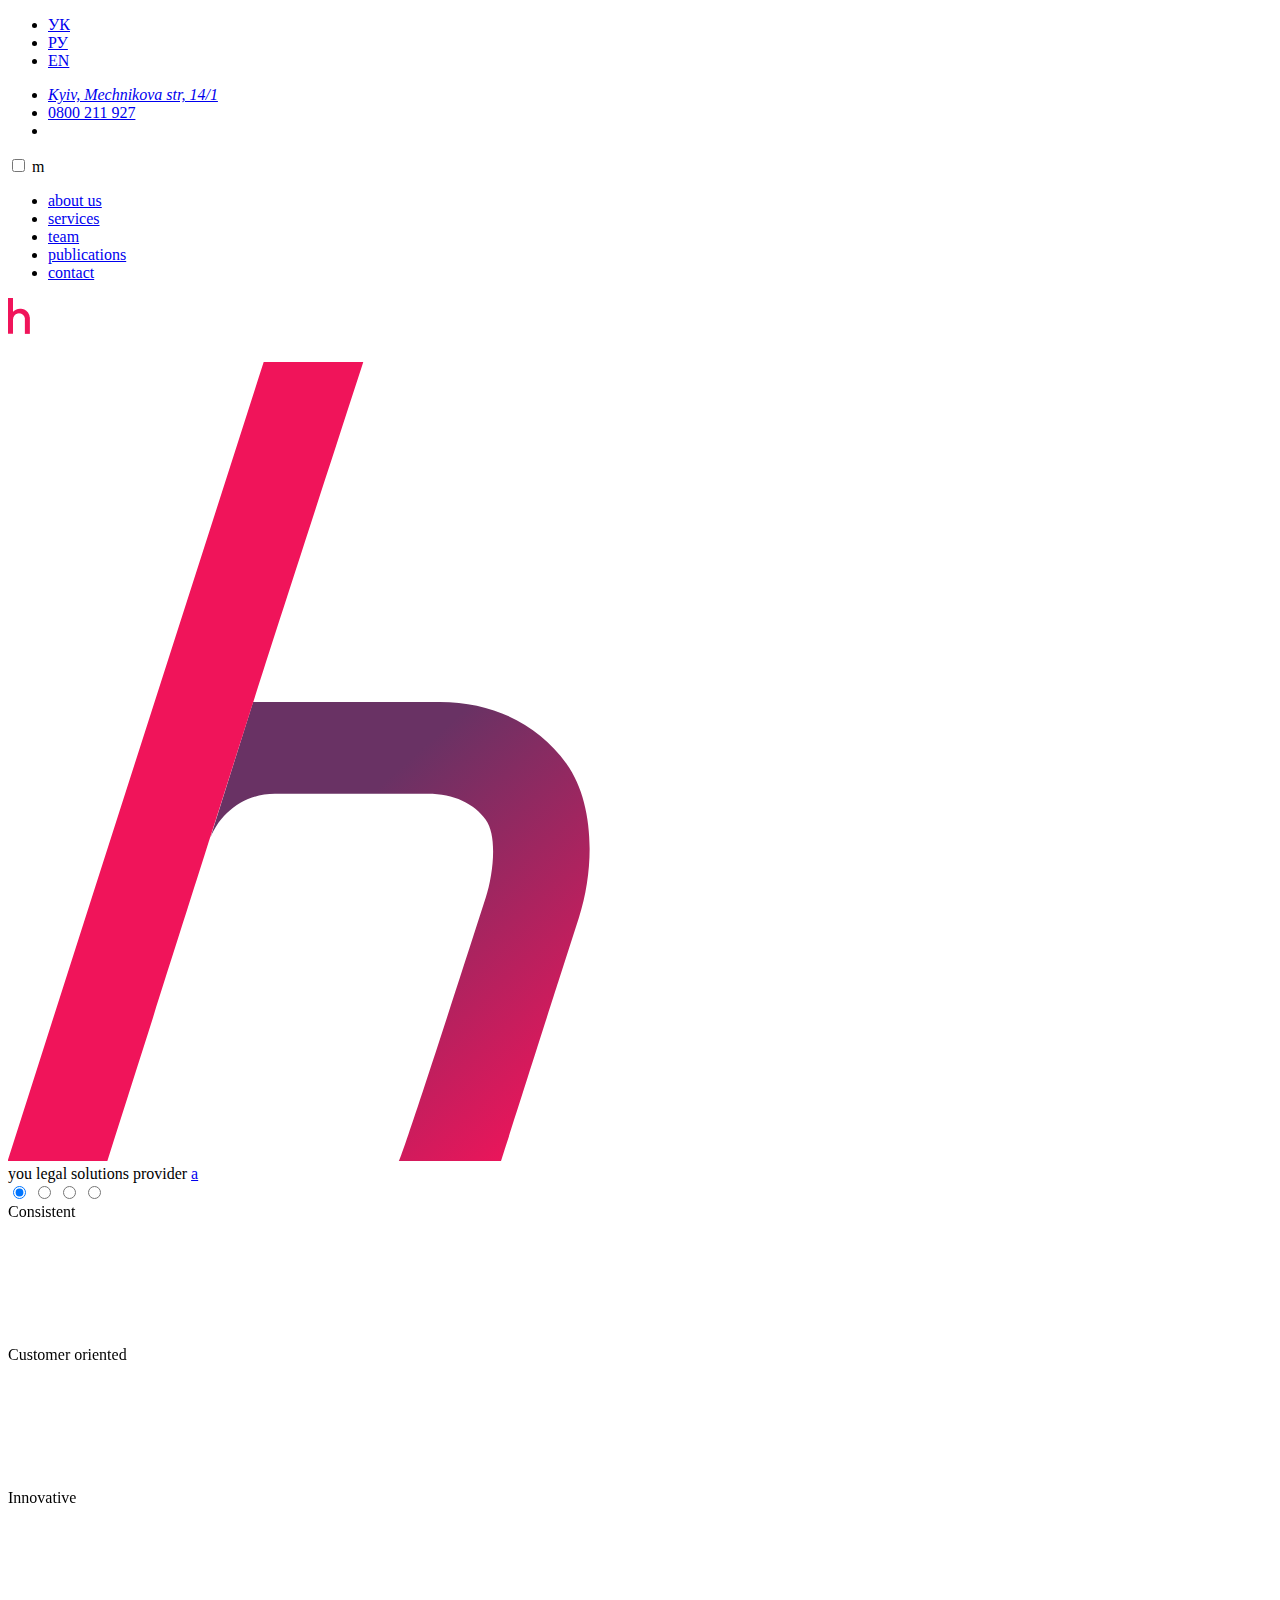
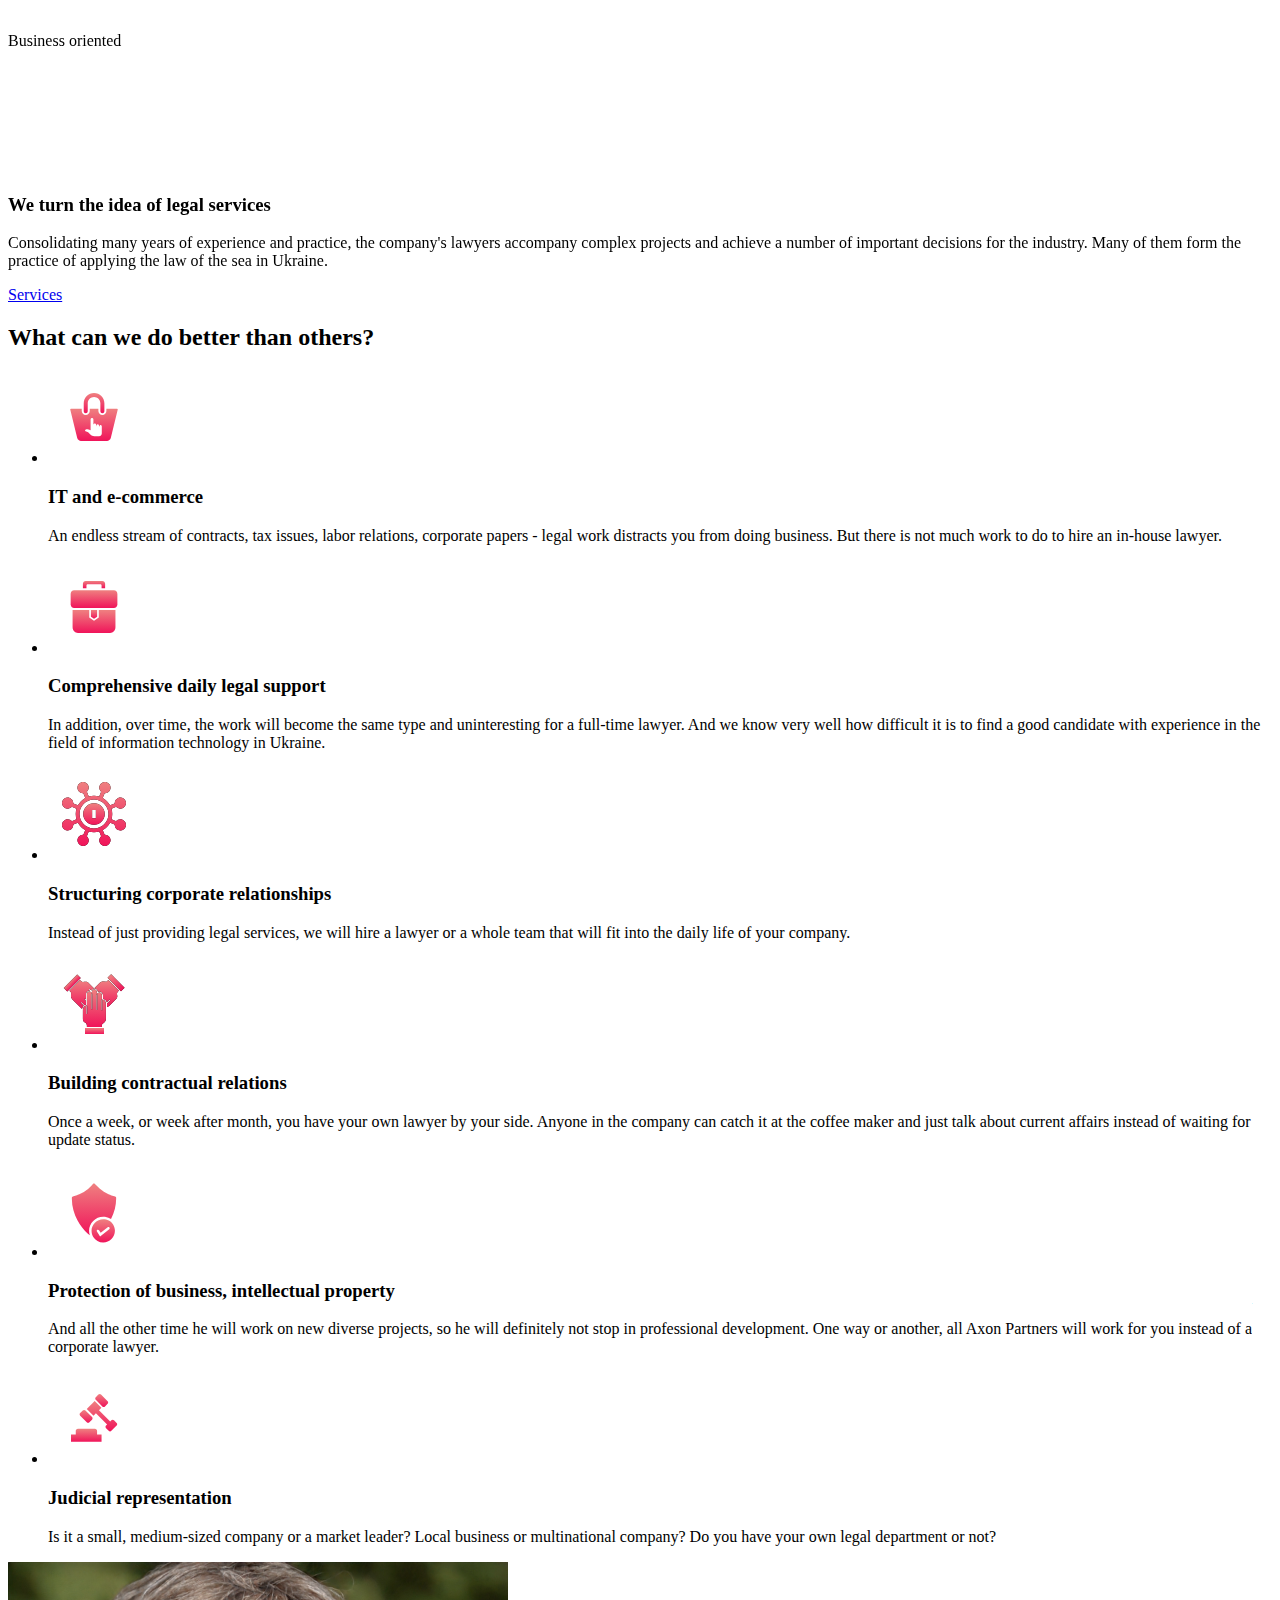
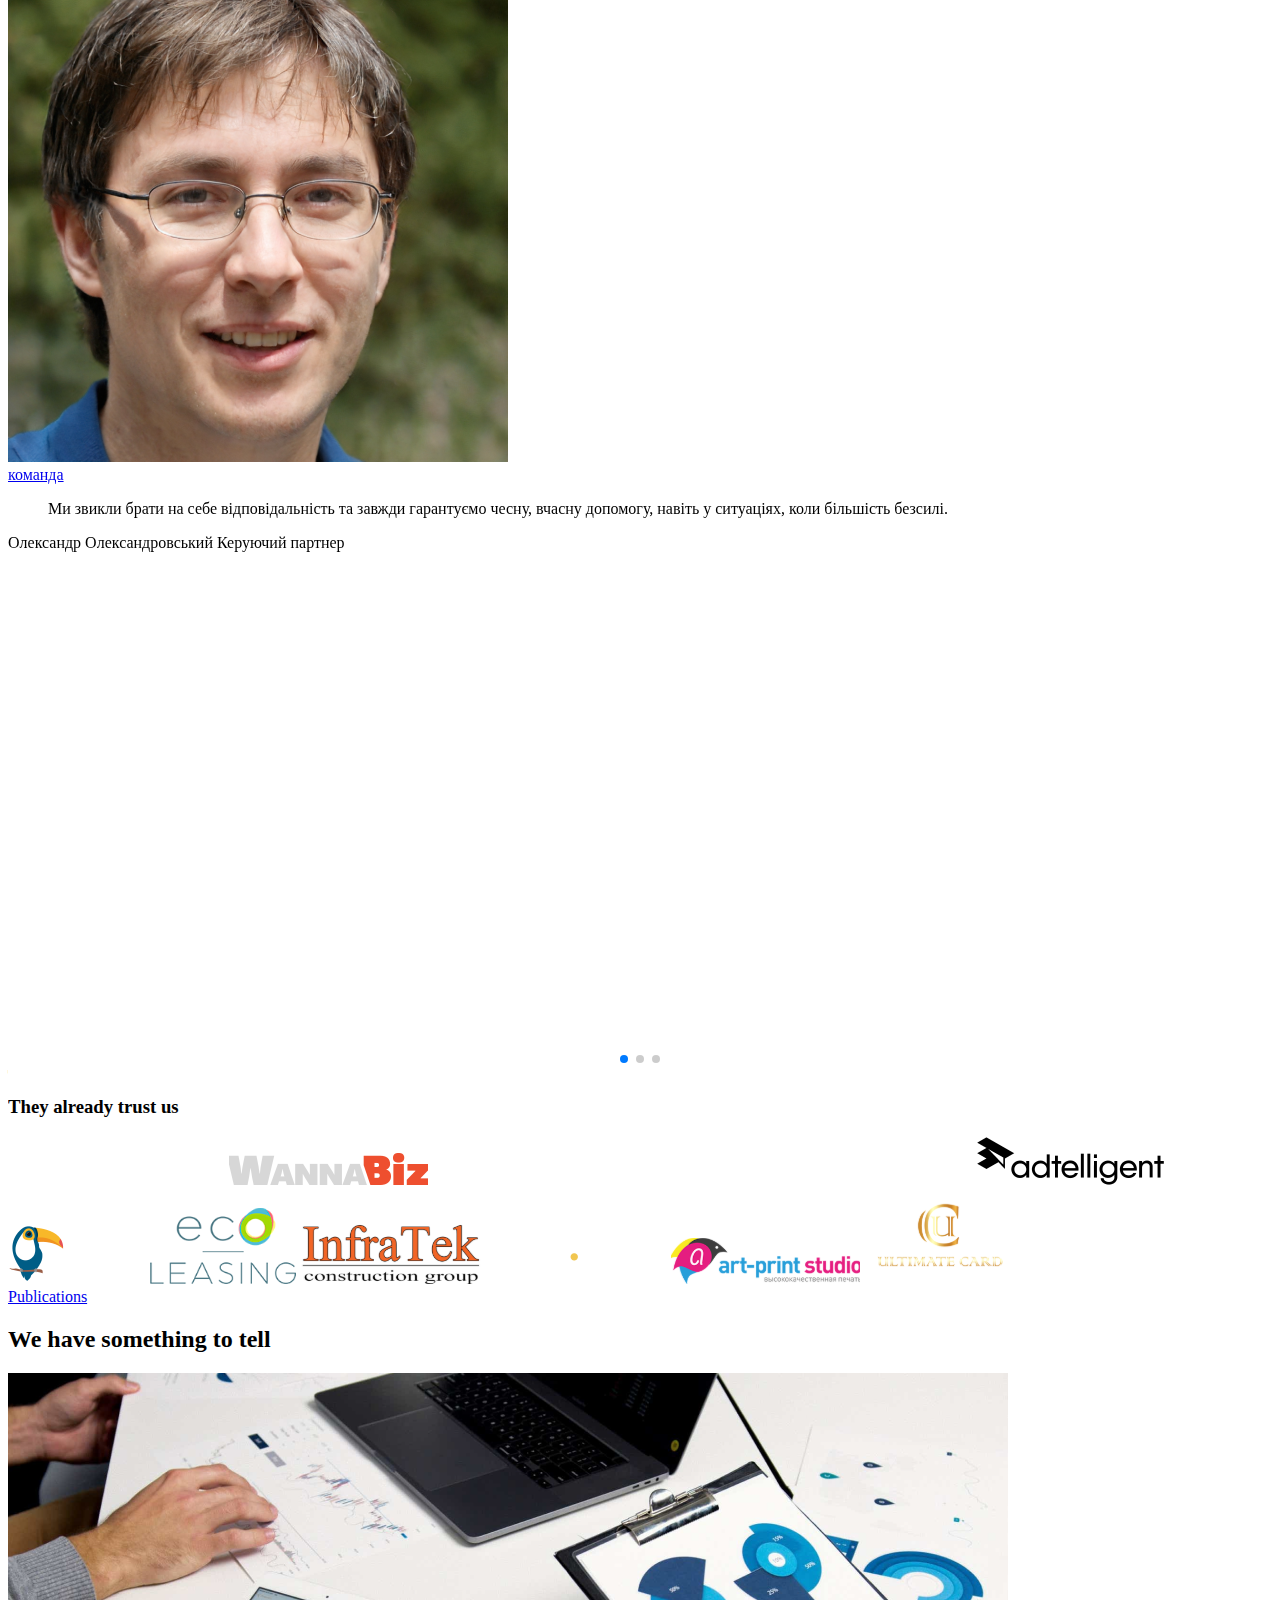
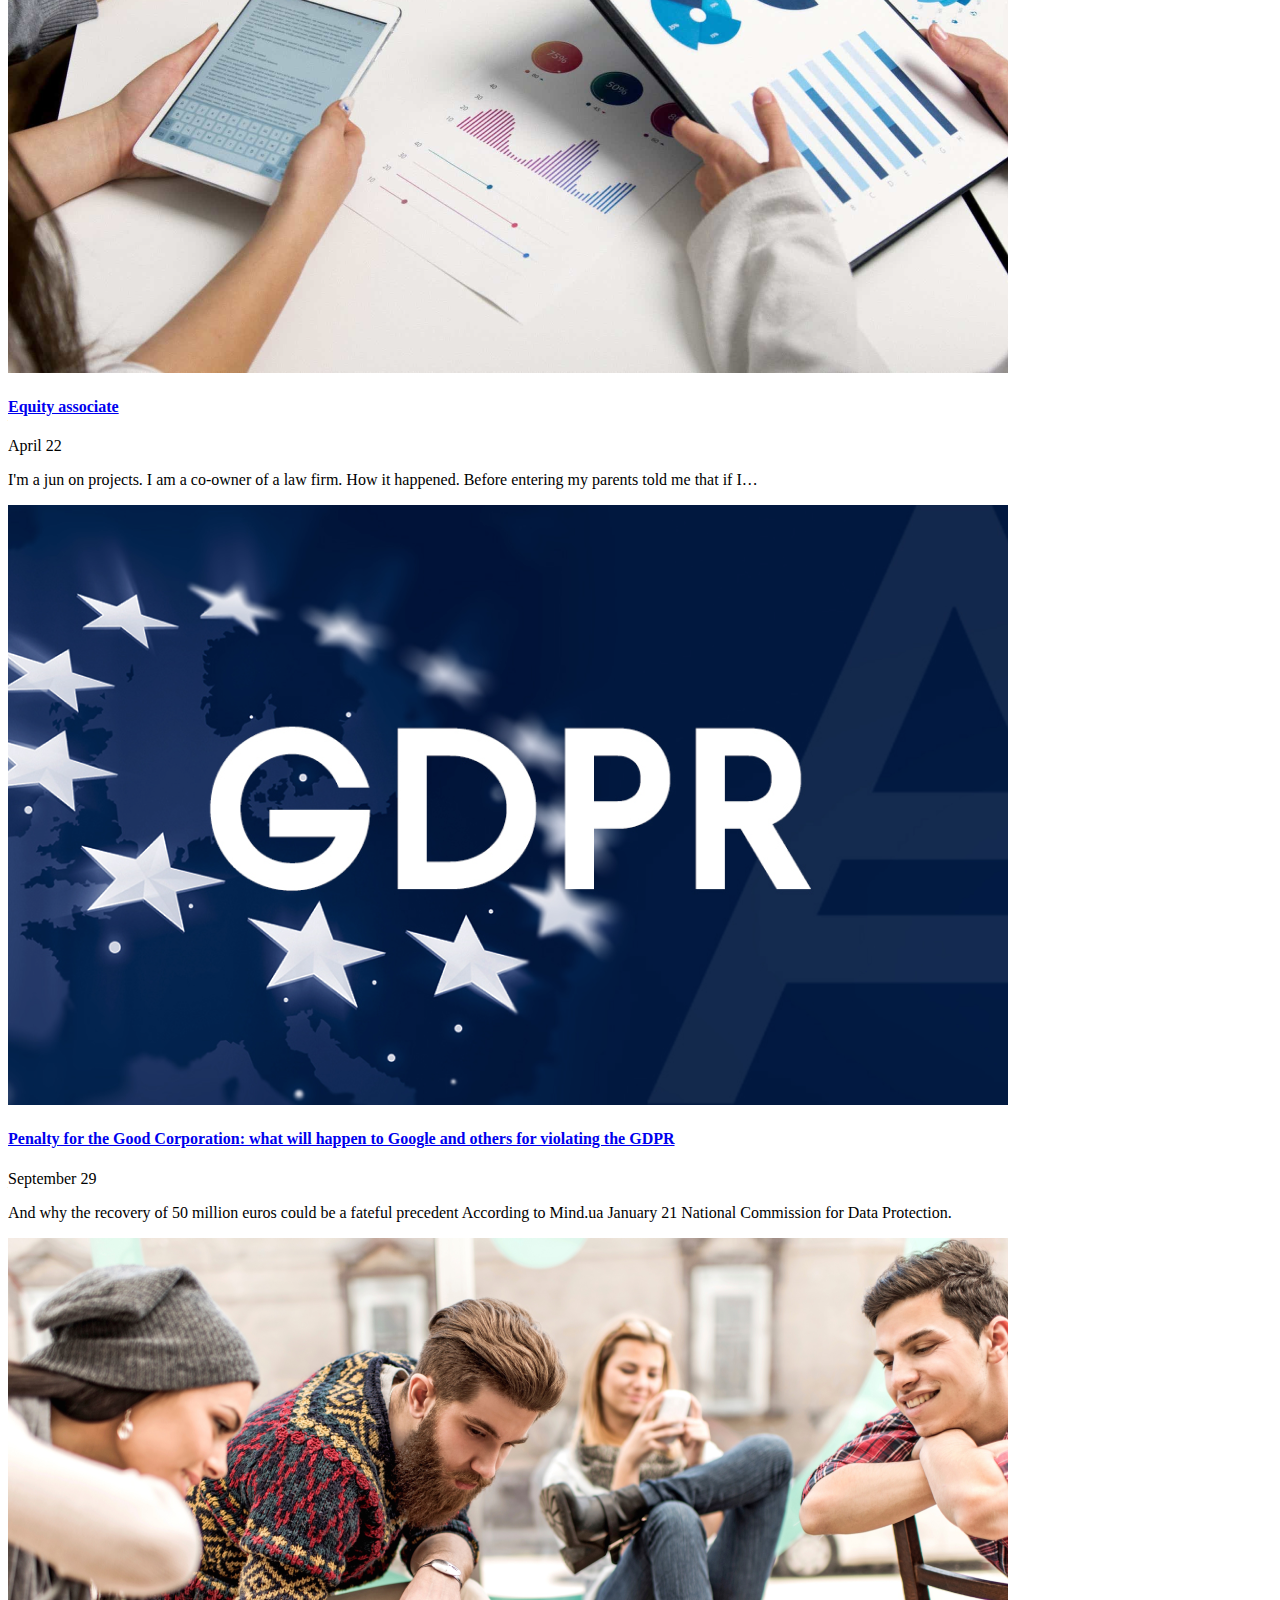
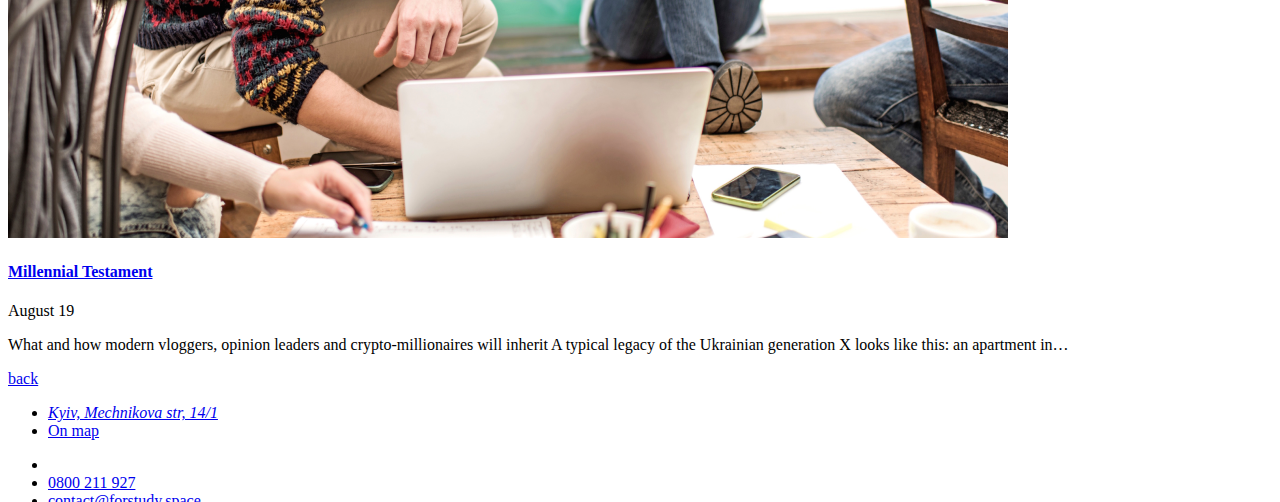
==== commit e72b7e01: "f" ====
--- a/dev/index.html
+++ b/dev/index.html
@@ -35,12 +35,12 @@
                         <input id="drop" type="checkbox">
                         <label for="drop" class="drop"><span>m</span></label>
                         <div class="drop-bg">
-                            <ul class="head__menu mobile-none">
+                            <ul class="head__menu">
                                 <li class="head__menu-list"><a class="head__menu-link" href="#">about us</a></li>
                                 <li class="head__menu-list"><a class="head__menu-link" href="#">services</a></li>
                                 <li class="head__menu-list"><a class="head__menu-link" href="#">team</a></li>
                                 <li class="head__menu-list"><a class="head__menu-link" href="#">publications</a></li>
-                                <li class="head__menu-list"><a class="head__menu-link" href="#">contact</a></li>
+                                <li class="head__menu-list"><a class="head__menu-link" href="contact-page.html">contact</a></li>
                             </ul>
                         </div>
                     </div>
@@ -58,59 +58,63 @@
                             <img src="images/Symbol.svg" alt="symbol">
                         </div>
                         <span class="symbol__text-pos">you legal solutions provider</span>
-                        <a href="#" class="symbol__btn-pos"><span class="symbol__arrow">a</span></a>
-                    </div>
-                    <div class="menu-check">
+                        <a href="#check" class="symbol__btn-pos"><span class="symbol__arrow">a</span></a>
+                    </div>
+                    <div id="check" class="menu-check">
                         <input id="cons" name="chek" type="radio" checked>
                         <input id="cust" name="chek" type="radio">
                         <input id="innov" name="chek" type="radio">
                         <input id="busin" name="chek" type="radio">
-                        <div class="menu-check__list menu-check__swiper">
-                            <label class="hero menu-check__click" for="cons">Consistent</label>
-                            <label class="hero menu-check__click" for="cust">Customer oriented</label>
-                            <label class="hero menu-check__click" for="innov">Innovative</label>
-                            <label class="hero menu-check__click" for="busin">Business oriented</label>
-                        </div>
-                        <div class="menu-check__body">
-                            <div class="cons radio">
-                                <h2 class="menu-check__title">We turn the idea of legal services</h2>
-                                <p>
-                                    Consolidating many years of experience and practice, the
-                                    company's lawyers accompany complex projects and
-                                    achieve a number of important decisions for the industry.
-                                    Many of them form the practice of applying the law of the
-                                    sea in Ukraine.
-                                </p>
-                            </div>
-                            <div class="cust radio">
-                                <h2 class="menu-check__title">We turn the idea of legal services</h2>
-                                <p>
-                                    Consolidating many years of experience and practice, the 
-                                    company's lawyers accompany complex projects and 
-                                    achieve a number of important decisions for the industry.
-                                </p>
-                            </div>
-                            <div class="innov radio">
-                                <h2 class="menu-check__title">We turn the idea of </h2>
-                                <p>
-                                    Consolidating many years of experience and practice, the 
-                                    company's lawyers accompany complex projects and 
-                                    achieve
-                                </p>
-                            </div>
-                            <div class="busin radio">
-                                <h2 class="menu-check__title">We turn the idea of legal services</h2>
-                                <p>
-                                    Consolidating many years of experience and practice, the 
-                                    company's lawyers accompany complex projects and 
-                                    achieve a number of important decisions for the industry. 
-                                </p>
+                        <div class="swiper mySwiper2">
+                            <div class="menu-check__list menu-check__swiper swiper-wrapper">
+                                <label class="hero menu-check__click swiper-slide" for="cons">Consistent</label>
+                                <label class="hero menu-check__click swiper-slide" for="cust">Customer oriented</label>
+                                <label class="hero menu-check__click swiper-slide" for="innov">Innovative</label>
+                                <label class="hero menu-check__click swiper-slide" for="busin">Business oriented</label>
+                            </div>
+                        </div>
+                        <div class="swiper mySwiper3">
+                            <div class="menu-check__body swiper-wrapper">
+                                <div class="cons radio swiper-slide">
+                                    <h3 class="menu-check__title">We turn the idea of legal services</h3>
+                                    <p>
+                                        Consolidating many years of experience and practice, the
+                                        company's lawyers accompany complex projects and
+                                        achieve a number of important decisions for the industry.
+                                        Many of them form the practice of applying the law of the
+                                        sea in Ukraine.
+                                    </p>
+                                </div>
+                                <div class="cust radio swiper-slide">
+                                    <h3 class="menu-check__title">We turn the idea of legal services</h3>
+                                    <p>
+                                        Consolidating many years of experience and practice, the 
+                                        company's lawyers accompany complex projects and 
+                                        achieve a number of important decisions for the industry.
+                                    </p>
+                                </div>
+                                <div class="innov radio swiper-slide">
+                                    <h3 class="menu-check__title">We turn the idea of </h3>
+                                    <p>
+                                        Consolidating many years of experience and practice, the 
+                                        company's lawyers accompany complex projects and 
+                                        achieve
+                                    </p>
+                                </div>
+                                <div class="busin radio swiper-slide">
+                                    <h3 class="menu-check__title">We turn the idea of legal services</h3>
+                                    <p>
+                                        Consolidating many years of experience and practice, the 
+                                        company's lawyers accompany complex projects and 
+                                        achieve a number of important decisions for the industry. 
+                                    </p>
+                                </div>
                             </div>
                         </div>
                     </div>
                     <div class="line-cards">
-                        <a class="line-cards__btn" href="#"><h3 class="h3-caps line-cards__h3-caps">Services</h3></a>
-                        <span class="hero line-cards__hero">What can we do better than others?</span>
+                        <a class="line-cards__btn h3-caps line-cards__h3-caps" href="#">Services</a>
+                        <h2 class="hero line-cards__hero">What can we do better than others?</h2>
                         <ul class="line-cards__list">
                             <li class="line-cards__list-li">
                                 <div class="line-cards__card">
@@ -210,7 +214,7 @@
                 </div>
             </div>
             <div class="container">
-                <div class="swiper">
+                <div class="swiper mySwiper">
                     <div class="swiper-wrapper">
                         <div class="swiper-slide">
                             <div class="team">
@@ -218,38 +222,16 @@
                                     <img src="images/alexandr.png" alt="alexandr">
                                 </div>
                                 <div class="team__discription">
-                                    <a class="team__btn" href="#"><h3 class="h3-caps">команда</h3></a>
+                                    <a class="team__btn h3-caps" href="#">команда</a>
                                     <blockquote class="hero team__hero">
-                                        Ми звикли брати на себе відповідальність та завжди 
-                                        гарантуємо чесну, вчасну допомогу, навіть у ситуаціях, 
-                                        коли більшість безсилі.
+                                        <p>
+                                            Ми звикли брати на себе відповідальність та завжди 
+                                            гарантуємо чесну, вчасну допомогу, навіть у ситуаціях, 
+                                            коли більшість безсилі.
+                                        </p>
                                     </blockquote>
                                     <figcaption>
-                                        <h4 class="team__name">Олександр Олександровський</h4>
-                                        <span class="team__position">Керуючий партнер</span>
-                                    </figcaption>
-                                </div>
-                            </div>
-                        </div>
-                        <div class="swiper-slide">
-                            <div class="team">
-                                <div class="team_photo">
-                                    <div class="team__petay">
-                                        <img src="images/petay.png" alt="petay">
-                                    </div>
-                                    <div class="team__petay-mobile">
-                                        <img src="images/petay-mobile.png" alt="petay-mobile">
-                                    </div>
-                                </div>
-                                <div class="team__discription">
-                                    <h3 class="h3-caps">команда</h3>
-                                    <blockquote class="hero team__hero">
-                                        Ми звикли брати на себе відповідальність та завжди 
-                                        гарантуємо чесну, вчасну допомогу, навіть у ситуаціях, 
-                                        коли більшість безсилі.
-                                    </blockquote>
-                                    <figcaption>
-                                        <h4 class="team__name">Олександр Олександровський</h4>
+                                        <span class="team__name">Олександр Олександровський</span>
                                         <span class="team__position">Керуючий партнер</span>
                                     </figcaption>
                                 </div>
@@ -258,23 +240,41 @@
                         <div class="swiper-slide">
                             <div class="team">
                                 <div class="team__photo">
-                                    <div class="team__petay">
-                                        <img src="images/petay.png" alt="petay">
-                                    </div>
-                                    <div class="team__petay-mobile">
-                                        <img src="images/petay-mobile.png" alt="petay-mobile">
-                                    </div>
+                                    <img src="images/oksana.png" alt="oksana">
                                 </div>
                                 <div class="team__discription">
-                                    <h3 class="h3-caps">команда</h3>
+                                    <a class="team__btn" href="#"><h3 class="h3-caps">команда</h3></a>
                                     <blockquote class="hero team__hero">
-                                        Ми звикли брати на себе відповідальність та завжди 
-                                        гарантуємо чесну, вчасну допомогу, навіть у ситуаціях, 
-                                        коли більшість безсилі.
+                                        <p>
+                                            Ми звикли брати на себе відповідальність та завжди 
+                                            гарантуємо чесну, вчасну допомогу, навіть у ситуаціях, 
+                                            коли більшість безсилі.
+                                        </p>
                                     </blockquote>
                                     <figcaption>
-                                        <h4 class="team__name">Олександр Олександровський</h4>
-                                        <span class="team__position">Керуючий партнер</span>
+                                        <span class="team__name">Оксана Кобзар</span>
+                                        <span class="team__position">Партнер, адвокат</span>
+                                    </figcaption>
+                                </div>
+                            </div>
+                        </div>
+                        <div class="swiper-slide">
+                            <div class="team">
+                                <div class="team__photo">
+                                    <img src="images/sergey.png" alt="sergey">
+                                </div>
+                                <div class="team__discription">
+                                    <a class="team__btn" href="#"><h3 class="h3-caps">команда</h3></a>
+                                    <blockquote class="hero team__hero">
+                                        <p>
+                                            Ми звикли брати на себе відповідальність та завжди 
+                                            гарантуємо чесну, вчасну допомогу, навіть у ситуаціях, 
+                                            коли більшість безсилі.
+                                        </p>
+                                    </blockquote>
+                                    <figcaption>
+                                        <span class="team__name">Сергій Бінн</span>
+                                        <span class="team__position">Associate</span>
                                     </figcaption>
                                 </div>
                             </div>
@@ -286,53 +286,53 @@
             <div class="brand">
                 <h3 class="h3-caps brand__h3-caps">They already trust us</h3>
                 <div class="brand__grid-box">
-                    <a class="brand__img" href="#"><img src="images/hillel.png" alt="hillel"></a>
-                    <a class="brand__img" href="#"><img src="images/wannabiz.png" alt="wannabiz"></a>
-                    <a class="brand__img" href="#"><img src="images/targerin.png" alt="targerine"></a>
-                    <a class="brand__img" href="#"><img src="images/3d_look.png" alt="3d_look"></a>
-                    <a class="brand__img" href="#"><img src="images/orangear.png" alt="orangear"></a>
-                    <a class="brand__img" href="#"><img src="images/adtelligent.png" alt="adtelligent"></a>
-                    <a class="brand__img mobile-none" href="#"><img src="images/clickky.png" alt="clickky"></a>
-                    <a class="brand__img mobile-none" href="#"><img src="images/eco-leasing.png" alt="eco-leasing"></a>
-                    <a class="brand__img mobile-none" href="#"><img src="images/infatek.png" alt="infratek"></a>
-                    <a class="brand__img mobile-none" href="#"><img src="images/city-park.png" alt="city-park"></a>
-                    <a class="brand__img mobile-none" href="#"><img src="images/art-print_studio.png" alt="art-print_studio"></a>
-                    <a class="brand__img mobile-none" href="#"><img src="images/ultimate_card.png" alt="ultimate_card"></a>
+                    <a class="brand__img hillel" href="#"><img src="images/hillel.svg" alt="hillel"></a>
+                    <a class="brand__img wannabiz" href="#"><img src="images/wannabiz.svg" alt="wannabiz"></a>
+                    <a class="brand__img targerine" href="#"><img src="images/tapgerine.svg" alt="targerine"></a>
+                    <a class="brand__img d_look" href="#"><img src="images/3dlook.svg" alt="3d_look"></a>
+                    <a class="brand__img orangear" href="#"><img src="images/orangear.svg" alt="orangear"></a>
+                    <a class="brand__img adtelligent" href="#"><img src="images/adtelligent.svg" alt="adtelligent"></a>
+                    <a class="brand__img mobile-none clickky" href="#"><img src="images/clickky.svg" alt="clickky"></a>
+                    <a class="brand__img mobile-none eco-leasing" href="#"><img src="images//eco-leasing.svg" alt="eco-leasing"></a>
+                    <a class="brand__img mobile-none infratek" href="#"><img src="images/ingratek.svg" alt="infratek"></a>
+                    <a class="brand__img mobile-none city-park" href="#"><img src="images/city-par.svg" alt="city-park"></a>
+                    <a class="brand__img mobile-none art-print_studio" href="#"><img src="images/artprint.svg" alt="art-print_studio"></a>
+                    <a class="brand__img mobile-none ultimate_card" href="#"><img src="images/ultimatecard.svg" alt="ultimate_card"></a>
                 </div>
             </div>
             <div class="article">
                 <div class="container">
                     <div class="article__wrapper">
-                        <a class="article__btn" href="#"><h3 class="h3-caps">Publications</h3></a>
-                        <span class="hero article__hero">We have something to tell</span>
+                        <a class="article__btn h3-caps" href="#">Publications</a>
+                        <h2 class="hero article__hero">We have something to tell</h2>
                         <div class="article__grid-box">
                             <div class="article__card">
                                 <div class="article__card-img">
-                                    <img src="images/equity.png" alt="equity">
+                                    <a href="#"><img src="images/equity.png" alt="equity"></a>
                                 </div>
                                 <div class="article__card-body">
-                                    <h4 class="article__title">Equity associate</h4>
-                                    <span class="article__date h3-caps">April 22</span>
+                                    <a class="article__title" href="#"><h4>Equity associate</h4></a>
+                                    <time datetime="22-04-2021" class="article__date h3-caps">April 22</time>
                                     <p class="article__text">I'm a jun on projects. I am a co-owner of a law firm. How it happened. Before entering my parents told me that if I…</p>
                                 </div>
                             </div>
                             <div class="article__card">
                                 <div class="article__card-img">
-                                    <img src="images/gdpr.png" alt="gdpr">
+                                    <a href="#"><img src="images/gdpr.png" alt="gdpr"></a>
                                 </div>
                                 <div class="article__card-body">
-                                    <h4 class="article__title">Penalty for the Good Corporation: what will happen to Google and others for violating the GDPR</h4>
-                                    <span class="article__date h3-caps">September 29</span>
+                                    <a class="article__title" href="#"><h4>Penalty for the Good Corporation: what will happen to Google and others for violating the GDPR</h4></a>
+                                    <time datetime="19-08-2021" class="article__date h3-caps">September 29</time>
                                     <p class="article__text">And why the recovery of 50 million euros could be a fateful precedent According to Mind.ua January 21 National Commission for Data Protection.</p>
                                 </div>
                             </div>
                             <div class="article__card">
                                 <div class="article__card-img">
-                                    <img src="images/testament.png" alt="testament">
+                                    <a href="#"><img src="images/testament.png" alt="testament"></a>
                                 </div>
                                 <div class="article__card-body">
-                                    <h4 class="article__title">Millennial Testament</h4>
-                                    <span class="article__date h3-caps">August 19</span>
+                                    <a class="article__title" href="#"><h4>Millennial Testament</h4></a>
+                                    <time datetime="19-08-2022" class="article__date h3-caps">August 19</time>
                                     <p class="article__text">What and how modern vloggers, opinion leaders and crypto-millionaires will inherit A typical legacy of the Ukrainian generation X looks like this: an apartment in…</p>
                                 </div>
                             </div>
@@ -340,29 +340,30 @@
                     </div>
                 </div>
             </div>
+            <a class="back" href="#wrapper">back</a>
         </main>
         <footer id="footer">
             <div class="footer__wrapper">
                 <div class="container">
                     <div class="footer">
                         <ul class="footer__address">
-                            <li class="head__info-contact">
-                                <a class="head__contact-link head__contact-link--fw-reg" href="#">
+                            <li class="footer__info-contact">
+                                <a class="footer__contact-link footer__contact-link--fw-reg" href="#">
                                     <address>Kyiv, Mechnikova str, 14/1</address>
                                 </a>
                             </li>
-                            <li class="head__info-contact">
-                                <a class="head__info-contact--foot-fz head__info-contact--foot-color" href="#">On map</a>
+                            <li class="footer__info-contact">
+                                <a class="footer__info-contact--foot-fz footer__info-contact--foot-color" href="#">On map</a>
                             </li>
                         </ul>
                         <ul class="footer__contact">
-                            <li class="head__info-contact">
-                                <a class="head__contact-link head__fb footer__fb head__info-contact--foot-color" href="#">
+                            <li class="footer_info-contact">
+                                <a class="footer__contact-link footer__fb footer__info-contact--foot-color" href="#">
                                     <span class="icon-facebook"></span>
                                 </a>
                             </li>
-                            <li class="head__info-contact"><a class="head__contact-link" href="tel:0800211927">0800 211 927</a></li>
-                            <li class="head__info-contact"><a class="head__contact-link head__info-contact--foot-color" href="mail:contact@forstudy.space">contact@forstudy.space</a></li>
+                            <li class="footer__info-contact"><a class="footer__contact-link" href="tel:0800211927">0800 211 927</a></li>
+                            <li class="footer__info-contact"><a class="footer__contact-link footer__info-contact--foot-color" href="mailto:contact@forstudy.space">contact@forstudy.space</a></li>
                         </ul>
                         <div class="footer__c"><span>© 2021 HLEGAL Law company, LLC</span></div>
                     </div>
@@ -372,7 +373,7 @@
     </div>
     <script src="https://cdn.jsdelivr.net/npm/swiper@8/swiper-bundle.min.js"></script>
     <script>
-        const swiper = new Swiper('.swiper', {
+        const swiper = new Swiper('.mySwiper', {
             loop: true,
 
             pagination: {
@@ -380,7 +381,25 @@
                 clickable: true,
             },
         });
+        var swiper2 = new Swiper(".mySwiper2", {
+        direction: "vertical",
+        spaceBetween: 10,
+        slidesPerView: 4,
+        freeMode: true,
+        watchSlidesProgress: true,
+      });
+      var swiper3 = new Swiper(".mySwiper3", {
+        direction: "vertical",
+        slidesPerView: 1,
+        spaceBetween: 4,
+        mousewheel: true,
+        thumbs: {
+            mySwiper3: mySwiper2,
+        },
+      });
     </script>
+
+
     <!-- <script>
         const swiper_check = new Swiper('.menu-check__swiper', {
             loop: true,
